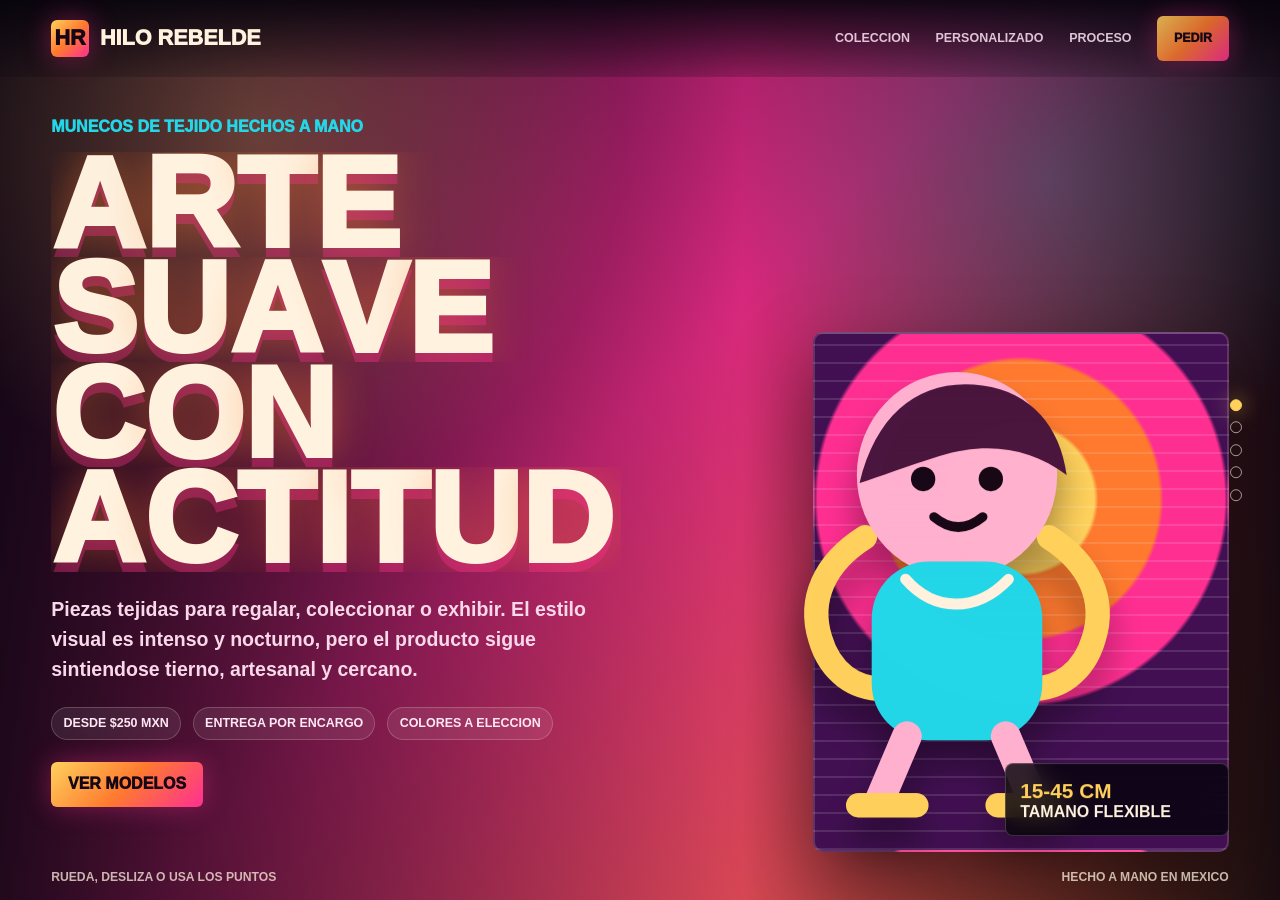
==== index.html @ 1b73e86b "pagina realizada con IA" ====
<!DOCTYPE html>
<html lang="es">
<head>
  <meta charset="UTF-8">
  <link rel="stylesheet" href="css/style.css">
  <meta name="viewport" content="width=device-width, initial-scale=1.0">
  <title>Hilo Rebelde | Munecos tejidos</title>
</head>
<body>
  <main class="site-shell" aria-label="Catalogo de munecos tejidos">
    <header class="topbar">
      <a class="brand" href="#inicio" data-go="0" aria-label="Ir al inicio">
        <span class="brand-mark">HR</span>
        <span>Hilo Rebelde</span>
      </a>
      <nav class="nav" aria-label="Navegacion principal">
        <a href="#coleccion" data-go="1">Coleccion</a>
        <a href="#personalizado" data-go="2">Personalizado</a>
        <a href="#pedido" data-go="3">Proceso</a>
        <a class="nav-cta" href="#comprar" data-go="4">Pedir</a>
      </nav>
    </header>

    <section class="section" id="inicio" style="--section-bg: linear-gradient(135deg, #250536, #ff2f92 48%, #ff7a2f);">
      <div class="outer"><div class="inner"><div class="bg"></div><div class="section-content">
        <div class="copy">
          <div class="eyebrow">Munecos de tejido hechos a mano</div>
          <h1 class="section-heading">Arte suave con actitud</h1>
          <p>Piezas tejidas para regalar, coleccionar o exhibir. El estilo visual es intenso y nocturno, pero el producto sigue sintiendose tierno, artesanal y cercano.</p>
          <div class="meta"><span>Desde $250 MXN</span><span>Entrega por encargo</span><span>Colores a eleccion</span></div>
          <a class="section-button" href="#coleccion" data-go="1">Ver modelos</a>
        </div>
        <div class="product-stage" aria-hidden="true">
          <div class="sun-panel"></div>
          <svg class="doll" viewBox="0 0 260 360">
            <path d="M62 139c-30 19-42 46-33 75 7 24 25 38 49 37" fill="none" stroke="#ffd15c" stroke-width="18" stroke-linecap="round"/>
            <path d="M198 139c30 19 42 46 33 75-7 24-25 38-49 37" fill="none" stroke="#ffd15c" stroke-width="18" stroke-linecap="round"/>
            <ellipse cx="130" cy="93" rx="74" ry="76" fill="#ffb1cf"/>
            <path d="M58 99c13-54 47-78 91-72 36 5 57 30 62 66-27-20-58-25-94-14-25 8-44 15-59 20z" fill="#4a163e"/>
            <circle cx="105" cy="96" r="9" fill="#180817"/><circle cx="155" cy="96" r="9" fill="#180817"/>
            <path d="M113 124c12 10 24 10 36 0" fill="none" stroke="#180817" stroke-width="7" stroke-linecap="round"/>
            <rect x="67" y="157" width="126" height="132" rx="42" fill="#23d7e8"/>
            <path d="M92 170c21 24 52 25 76 0" fill="none" stroke="#fff2df" stroke-width="8" stroke-linecap="round"/>
            <path d="M93 286l-20 47M166 286l20 47" stroke="#ffb1cf" stroke-width="22" stroke-linecap="round"/>
            <path d="M57 337h43M160 337h43" stroke="#ffd15c" stroke-width="18" stroke-linecap="round"/>
          </svg>
          <div class="product-card"><strong>15-45 cm</strong> Tamano flexible</div>
        </div>
      </div></div></div>
    </section>

    <section class="section" id="coleccion" style="--section-bg: linear-gradient(135deg, #061f2a, #23d7e8 45%, #ff7a2f);">
      <div class="outer"><div class="inner"><div class="bg"></div><div class="section-content">
        <div class="copy">
          <div class="eyebrow">Coleccion base</div>
          <h2 class="section-heading">Mini urbano</h2>
          <p>Un muneco pequeno para escritorio o repisa. Es la opcion correcta si quieres vender rapido: menos material, menos tiempo de tejido y precio mas accesible.</p>
          <div class="meta"><span>15 cm</span><span>$250 MXN</span><span>Ideal para regalo</span></div>
          <a class="section-button" href="#comprar" data-go="4">Apartar modelo</a>
        </div>
        <div class="product-stage" aria-hidden="true">
          <div class="sun-panel"></div>
          <svg class="doll" viewBox="0 0 220 260">
            <circle cx="110" cy="72" r="52" fill="#ffe0b5"/>
            <path d="M58 78c9-42 38-62 78-55 26 5 43 21 50 49-35-14-73-11-128 6z" fill="#21101f"/>
            <circle cx="92" cy="75" r="7" fill="#160810"/><circle cx="129" cy="75" r="7" fill="#160810"/>
            <path d="M97 99c11 8 23 8 34 0" stroke="#160810" stroke-width="5" stroke-linecap="round" fill="none"/>
            <rect x="61" y="121" width="98" height="94" rx="31" fill="#7a36ff"/>
            <path d="M74 141h72M74 166h72" stroke="#ffeb7a" stroke-width="6" stroke-linecap="round"/>
            <path d="M82 213l-17 31M137 213l17 31" stroke="#ffe0b5" stroke-width="17" stroke-linecap="round"/>
          </svg>
          <div class="product-card"><strong>$250</strong> Produccion rapida</div>
        </div>
      </div></div></div>
    </section>

    <section class="section" id="personalizado" style="--section-bg: linear-gradient(135deg, #2b0d3a, #ff2f92 42%, #ffd15c);">
      <div class="outer"><div class="inner"><div class="bg"></div><div class="section-content">
        <div class="copy">
          <div class="eyebrow">Diseno a medida</div>
          <h2 class="section-heading">Tu personaje tejido</h2>
          <p>El cliente manda referencia, colores, ropa y tamano. Como vendedor, no prometas "igualito"; promete una version tejida reconocible y bien proporcionada.</p>
          <div class="meta"><span>Desde $450 MXN</span><span>Patron adaptado</span><span>Fotos de avance</span></div>
          <a class="section-button" href="#comprar" data-go="4">Cotizar idea</a>
        </div>
        <div class="product-stage" aria-hidden="true">
          <div class="sun-panel"></div>
          <svg class="doll" viewBox="0 0 220 260">
            <circle cx="110" cy="68" r="50" fill="#f4c8ff"/>
            <path d="M62 59c28-35 69-43 103-14 14 12 20 27 22 44-39-24-78-28-125-30z" fill="#ff7a2f"/>
            <circle cx="92" cy="73" r="7" fill="#160810"/><circle cx="130" cy="73" r="7" fill="#160810"/>
            <path d="M98 98c12 8 24 8 36 0" stroke="#160810" stroke-width="5" stroke-linecap="round" fill="none"/>
            <rect x="60" y="118" width="101" height="97" rx="30" fill="#120617"/>
            <path d="M76 143c23 20 47 20 70 0" stroke="#23d7e8" stroke-width="8" stroke-linecap="round" fill="none"/>
            <path d="M82 213l-18 32M138 213l18 32" stroke="#f4c8ff" stroke-width="17" stroke-linecap="round"/>
          </svg>
          <div class="product-card"><strong>A medida</strong> Personaje o mascota</div>
        </div>
      </div></div></div>
    </section>

    <section class="section" id="pedido" style="--section-bg: linear-gradient(135deg, #07040d, #46105a 48%, #23d7e8);">
      <div class="outer"><div class="inner"><div class="bg"></div><div class="section-content">
        <div class="copy">
          <div class="eyebrow">Proceso artesanal</div>
          <h2 class="section-heading">No es produccion en serie</h2>
          <p>Primero se define la idea, luego se prepara el patron, se teje, se rellena y se revisa la silueta. Este proceso evita que el muneco parezca improvisado.</p>
          <div class="meta"><span>1. Idea</span><span>2. Patron</span><span>3. Tejido</span><span>4. Entrega</span></div>
          <a class="section-button" href="#comprar" data-go="4">Iniciar pedido</a>
        </div>
        <div class="product-stage" aria-hidden="true">
          <div class="sun-panel"></div>
          <svg class="doll" viewBox="0 0 500 500">
            <path d="M40 320C110 90 238 440 330 178s145 35 110 165" fill="none" stroke="#fff2df" stroke-width="18" stroke-linecap="round"/>
            <path d="M70 382C146 260 252 475 420 246" fill="none" stroke="#23d7e8" stroke-width="12" stroke-linecap="round"/>
            <circle cx="378" cy="176" r="56" fill="#ffd15c"/><circle cx="378" cy="176" r="28" fill="#ff2f92"/><circle cx="378" cy="176" r="10" fill="#120617"/>
          </svg>
          <div class="product-card"><strong>Hecho a mano</strong> Cada pieza cambia</div>
        </div>
      </div></div></div>
    </section>

    <section class="section" id="comprar" style="--section-bg: linear-gradient(135deg, #ff7a2f, #ff2f92 46%, #2b0d3a);">
      <div class="outer"><div class="inner"><div class="bg"></div><div class="section-content">
        <div class="copy">
          <div class="eyebrow">Venta por WhatsApp</div>
          <h2 class="section-heading">Agenda tu muneco</h2>
          <p>Para cerrar una venta pide tres datos: referencia visual, tamano aproximado y fecha deseada. Con eso puedes calcular precio, materiales y tiempo real.</p>
          <div class="meta"><span>Antialergico</span><span>Lavado suave</span><span>Regalo listo</span></div>
          <a class="section-button" href="https://wa.me/5210000000000">Pedir por WhatsApp</a>
        </div>
        <div class="product-stage" aria-hidden="true">
          <div class="sun-panel"></div>
          <svg class="doll" viewBox="0 0 260 360">
            <path d="M60 140c-26 28-28 66-3 91" fill="none" stroke="#23d7e8" stroke-width="18" stroke-linecap="round"/>
            <path d="M200 140c26 28 28 66 3 91" fill="none" stroke="#23d7e8" stroke-width="18" stroke-linecap="round"/>
            <ellipse cx="130" cy="92" rx="70" ry="73" fill="#8c4b30"/>
            <path d="M58 86c16-50 55-70 99-58 31 8 49 30 55 65-36-15-76-17-154-7z" fill="#2b0d3a"/>
            <circle cx="104" cy="96" r="9" fill="#160810"/><circle cx="155" cy="96" r="9" fill="#160810"/>
            <path d="M113 123c12 10 24 10 36 0" stroke="#160810" stroke-width="7" stroke-linecap="round" fill="none"/>
            <rect x="64" y="155" width="132" height="133" rx="43" fill="#ff2f92"/>
            <path d="M89 176l41 42 41-42" stroke="#fff2df" stroke-width="9" stroke-linecap="round" stroke-linejoin="round" fill="none"/>
            <path d="M94 286l-22 48M166 286l22 48" stroke="#8c4b30" stroke-width="22" stroke-linecap="round"/>
            <path d="M55 337h44M161 337h44" stroke="#ffd15c" stroke-width="18" stroke-linecap="round"/>
          </svg>
          <div class="product-card"><strong>Pedidos</strong> Cupos semanales</div>
        </div>
      </div></div></div>
    </section>

    <div class="progress" aria-label="Secciones">
      <button class="active" type="button" data-go="0" aria-label="Inicio"></button>
      <button type="button" data-go="1" aria-label="Coleccion"></button>
      <button type="button" data-go="2" aria-label="Personalizado"></button>
      <button type="button" data-go="3" aria-label="Proceso"></button>
      <button type="button" data-go="4" aria-label="Comprar"></button>
    </div>

    <div class="hint">Rueda, desliza o usa los puntos</div>
    <div class="footer-note">Hecho a mano en Mexico</div>
  </main>

  <script src="Gsap/gsap-public%20(1)/gsap-public/minified/gsap.min.js"></script>
  <script src="Gsap/gsap-public%20(1)/gsap-public/minified/Observer.min.js"></script>
  <script src="Gsap/gsap-public%20(1)/gsap-public/minified/SplitText.min.js"></script>
  <script>
    window.addEventListener("DOMContentLoaded", function () {
      gsap.registerPlugin(Observer, SplitText);

      const sections = document.querySelectorAll(".section");
      const images = document.querySelectorAll(".bg");
      const headings = gsap.utils.toArray(".section-heading");
      const outerWrappers = gsap.utils.toArray(".outer");
      const innerWrappers = gsap.utils.toArray(".inner");
      const dots = gsap.utils.toArray(".progress button");
      const splitHeadings = headings.map(function (heading) {
        return new SplitText(heading, { type: "chars,words,lines", linesClass: "clip-text" });
      });

      let currentIndex = -1;
      let animating = false;
      const wrap = gsap.utils.wrap(0, sections.length);

      gsap.set(outerWrappers, { yPercent: 100 });
      gsap.set(innerWrappers, { yPercent: -100 });
      gsap.set(sections, { autoAlpha: 0 });

      function setActiveDot(index) {
        dots.forEach(function (dot, dotIndex) {
          dot.classList.toggle("active", dotIndex === index);
        });
      }

      function gotoSection(index, direction) {
        const nextIndex = wrap(index);
        if (animating || nextIndex === currentIndex) return;

        animating = true;
        const fromTop = direction === -1;
        const dFactor = fromTop ? -1 : 1;
        const tl = gsap.timeline({
          defaults: { duration: 1.25, ease: "power1.inOut" },
          onComplete: function () { animating = false; }
        });

        if (currentIndex >= 0) {
          gsap.set(sections[currentIndex], { zIndex: 0 });
          tl.to(images[currentIndex], { yPercent: -15 * dFactor }, 0)
            .set(sections[currentIndex], { autoAlpha: 0 });
        }

        gsap.set(sections[nextIndex], { autoAlpha: 1, zIndex: 1 });

        tl.fromTo([outerWrappers[nextIndex], innerWrappers[nextIndex]], {
          yPercent: function (i) { return i ? -100 * dFactor : 100 * dFactor; }
        }, {
          yPercent: 0
        }, 0)
          .fromTo(images[nextIndex], { yPercent: 15 * dFactor }, { yPercent: 0 }, 0)
          .fromTo(splitHeadings[nextIndex].chars, {
            autoAlpha: 0,
            yPercent: 150 * dFactor
          }, {
            autoAlpha: 1,
            yPercent: 0,
            duration: 1,
            ease: "power2",
            stagger: { each: 0.02, from: "random" }
          }, 0.2)
          .fromTo(sections[nextIndex].querySelectorAll(".eyebrow, .copy p, .meta span, .section-button, .doll, .product-card"), {
            autoAlpha: 0,
            y: 34 * dFactor
          }, {
            autoAlpha: 1,
            y: 0,
            duration: .75,
            stagger: .045,
            ease: "power2.out"
          }, 0.42);

        currentIndex = nextIndex;
        setActiveDot(nextIndex);
        history.replaceState(null, "", "#" + sections[nextIndex].id);
      }

      Observer.create({
        type: "wheel,touch,pointer",
        wheelSpeed: -1,
        onDown: function () { if (!animating) gotoSection(currentIndex - 1, -1); },
        onUp: function () { if (!animating) gotoSection(currentIndex + 1, 1); },
        tolerance: 10,
        preventDefault: true
      });

      document.querySelectorAll("[data-go]").forEach(function (control) {
        control.addEventListener("click", function (event) {
          const target = Number(control.dataset.go);
          if (Number.isNaN(target)) return;
          event.preventDefault();
          gotoSection(target, target > currentIndex ? 1 : -1);
        });
      });

      document.addEventListener("keydown", function (event) {
        if (event.key === "ArrowDown" || event.key === "PageDown") gotoSection(currentIndex + 1, 1);
        if (event.key === "ArrowUp" || event.key === "PageUp") gotoSection(currentIndex - 1, -1);
      });

      const initialHashIndex = Array.from(sections).findIndex(function (section) {
        return "#" + section.id === window.location.hash;
      });

      gotoSection(initialHashIndex >= 0 ? initialHashIndex : 0, 1);
    });
  </script>
</body>
</html>
---- css/style.css ----
:root {
      --black: #07040d;
      --magenta: #ff2f92;
      --orange: #ff7a2f;
      --yellow: #ffd15c;
      --aqua: #23d7e8;
      --cream: #fff2df;
    }

    * {
      box-sizing: border-box;
      margin: 0;
      padding: 0;
    }

    html,
    body {
      width: 100%;
      height: 100%;
      overflow: hidden;
      background: var(--black);
      color: var(--cream);
      font-family: Arial, Helvetica, sans-serif;
    }

    a {
      color: inherit;
      text-decoration: none;
    }

    button {
      font: inherit;
    }

    .site-shell {
      min-height: 100vh;
      background: #07040d;
      isolation: isolate;
    }

    .site-shell::before {
      content: "";
      position: fixed;
      inset: 0;
      z-index: -1;
      background:
        linear-gradient(rgba(255, 255, 255, .045) 1px, transparent 1px),
        linear-gradient(90deg, rgba(255, 255, 255, .045) 1px, transparent 1px);
      background-size: 44px 44px;
      mask-image: linear-gradient(to bottom, transparent, black 18%, black 82%, transparent);
    }

    .topbar {
      position: fixed;
      inset: 0 0 auto;
      z-index: 20;
      display: flex;
      align-items: center;
      justify-content: space-between;
      gap: 1rem;
      padding: 1rem clamp(1rem, 4vw, 4.5rem);
      background: linear-gradient(180deg, rgba(7, 4, 13, .9), rgba(7, 4, 13, .18));
      backdrop-filter: blur(14px);
    }

    .brand {
      display: inline-flex;
      align-items: center;
      gap: .7rem;
      font-size: clamp(1rem, 2vw, 1.35rem);
      font-weight: 1000;
      text-transform: uppercase;
    }

    .brand-mark {
      width: 2.35rem;
      height: 2.35rem;
      display: grid;
      place-items: center;
      color: #140517;
      background: linear-gradient(135deg, var(--yellow), var(--orange), var(--magenta));
      border-radius: 6px;
      box-shadow: 0 0 28px rgba(255, 47, 146, .42);
    }

    .nav {
      display: flex;
      align-items: center;
      gap: clamp(.8rem, 2vw, 1.8rem);
      color: #ffe6f5;
      font-size: .78rem;
      font-weight: 900;
      text-transform: uppercase;
    }

    .nav a {
      opacity: .84;
    }

    .nav a:hover,
    .nav a:focus-visible {
      opacity: 1;
      color: var(--yellow);
    }

    .nav-cta,
    .section-button {
      display: inline-flex;
      align-items: center;
      justify-content: center;
      min-height: 2.8rem;
      padding: .85rem 1.05rem;
      border: 0;
      border-radius: 6px;
      color: #160715;
      background: linear-gradient(135deg, var(--yellow), var(--orange), var(--magenta));
      box-shadow: 0 0 26px rgba(255, 47, 146, .38);
      font-weight: 1000;
      text-transform: uppercase;
      cursor: pointer;
    }

    .section {
      position: fixed;
      inset: 0;
      min-height: 100vh;
      overflow: hidden;
      visibility: hidden;
      opacity: 0;
      background:
        linear-gradient(115deg, rgba(7, 4, 13, .94), rgba(28, 7, 39, .74) 48%, rgba(7, 4, 13, .9)),
        var(--section-bg);
    }

    .outer,
    .inner {
      width: 100%;
      height: 100%;
      overflow: hidden;
    }

    .bg {
      position: absolute;
      inset: -8vh 0;
      z-index: -1;
      background: var(--section-bg);
      background-size: cover;
      background-position: center;
      transform: translateZ(0);
    }

    .bg::after {
      content: "";
      position: absolute;
      inset: 0;
      background:
        radial-gradient(circle at 20% 20%, rgba(255, 209, 92, .26), transparent 28%),
        radial-gradient(circle at 82% 24%, rgba(35, 215, 232, .20), transparent 24%),
        linear-gradient(90deg, rgba(7, 4, 13, .88), rgba(7, 4, 13, .16) 58%, rgba(7, 4, 13, .92));
    }

    .section-content {
      position: relative;
      z-index: 2;
      min-height: 100vh;
      display: grid;
      grid-template-columns: minmax(0, 1fr) minmax(17rem, 34rem);
      align-items: end;
      gap: clamp(1.5rem, 5vw, 5rem);
      padding: 6.5rem clamp(1rem, 4vw, 4.5rem) 3rem;
    }

    .copy {
      max-width: 58rem;
      padding-bottom: clamp(1rem, 5vh, 4rem);
    }

    .eyebrow {
      margin-bottom: 1rem;
      color: var(--aqua);
      font-size: clamp(.78rem, 1.7vw, 1rem);
      font-weight: 1000;
      text-transform: uppercase;
    }

    .section-heading {
      max-width: 60rem;
      font-size: clamp(3.2rem, 10vw, 10rem);
      line-height: .82;
      letter-spacing: 0;
      text-transform: uppercase;
      font-weight: 1000;
      text-shadow: 0 .08em 0 rgba(255, 47, 146, .34), 0 0 42px rgba(255, 122, 47, .46);
    }

    .clip-text {
      overflow: hidden;
    }

    .copy p {
      max-width: 42rem;
      margin: 1.35rem 0 1.4rem;
      color: #f9d8ea;
      font-size: clamp(1rem, 2vw, 1.22rem);
      line-height: 1.55;
      font-weight: 700;
    }

    .meta {
      display: flex;
      flex-wrap: wrap;
      gap: .75rem;
      margin-bottom: 1.35rem;
    }

    .meta span {
      padding: .55rem .7rem;
      border: 1px solid rgba(255, 242, 223, .2);
      border-radius: 999px;
      background: rgba(255, 255, 255, .08);
      color: #ffe8f4;
      font-size: .78rem;
      font-weight: 900;
      text-transform: uppercase;
    }

    .product-stage {
      position: relative;
      display: grid;
      align-items: end;
      justify-items: center;
      min-height: min(70vh, 38rem);
      padding-bottom: 1rem;
    }

    .sun-panel {
      position: absolute;
      right: 0;
      bottom: 0;
      width: min(100%, 26rem);
      aspect-ratio: 4 / 5;
      border: 2px solid rgba(255, 242, 223, .16);
      border-radius: 10px;
      overflow: hidden;
      background:
        repeating-linear-gradient(0deg, rgba(255,255,255,.12) 0 2px, transparent 2px 18px),
        radial-gradient(circle at 50% 32%, var(--yellow) 0 18%, var(--orange) 19% 34%, var(--magenta) 35% 50%, #421052 51%);
      box-shadow: 0 2rem 5rem rgba(0, 0, 0, .48);
    }

    .doll {
      position: relative;
      z-index: 2;
      width: min(80%, 22rem);
      filter: drop-shadow(0 1.6rem 1.1rem rgba(0, 0, 0, .36));
    }

    .product-card {
      position: absolute;
      right: 0;
      bottom: 1rem;
      z-index: 3;
      width: min(14rem, 72%);
      padding: .9rem;
      border: 1px solid rgba(255, 242, 223, .2);
      border-radius: 8px;
      background: rgba(7, 4, 13, .82);
      backdrop-filter: blur(12px);
      font-weight: 900;
      text-transform: uppercase;
    }

    .product-card strong {
      display: block;
      color: var(--yellow);
      font-size: 1.3rem;
    }

    .progress {
      position: fixed;
      z-index: 21;
      right: clamp(1rem, 3vw, 2.5rem);
      top: 50%;
      display: grid;
      gap: .65rem;
      transform: translateY(-50%);
    }

    .progress button {
      width: .75rem;
      height: .75rem;
      border: 1px solid rgba(255, 242, 223, .6);
      border-radius: 50%;
      background: transparent;
      cursor: pointer;
    }

    .progress button.active {
      background: var(--yellow);
      border-color: var(--yellow);
      box-shadow: 0 0 20px rgba(255, 209, 92, .7);
    }

    .hint,
    .footer-note {
      position: fixed;
      bottom: 1rem;
      z-index: 20;
      color: rgba(255, 242, 223, .74);
      font-size: .76rem;
      font-weight: 900;
      text-transform: uppercase;
    }

    .hint {
      left: clamp(1rem, 4vw, 4.5rem);
    }

    .footer-note {
      right: clamp(1rem, 4vw, 4.5rem);
    }

    @media (max-width: 820px) {
      .nav a:not(.nav-cta) {
        display: none;
      }

      .section-content {
        grid-template-columns: 1fr;
        align-items: center;
        padding: 5.5rem 1rem 4rem;
      }

      .copy {
        padding-bottom: 0;
      }

      .section-heading {
        font-size: clamp(3rem, 16vw, 6rem);
      }

      .product-stage {
        min-height: 36vh;
        align-items: center;
      }

      .sun-panel {
        right: auto;
        width: min(74vw, 18rem);
      }

      .doll {
        width: min(58vw, 16rem);
      }

      .product-card {
        right: 50%;
        width: min(13rem, 86%);
        transform: translateX(50%);
      }

      .progress {
        top: auto;
        right: 50%;
        bottom: 3.05rem;
        grid-auto-flow: column;
        transform: translateX(50%);
      }

      .footer-note {
        display: none;
      }
    }

    @media (max-width: 460px) {
      .topbar {
        padding: .8rem;
      }

      .brand span:last-child {
        display: none;
      }

      .nav-cta {
        min-height: 2.45rem;
        padding: .68rem .75rem;
        font-size: .7rem;
      }

      .copy p {
        margin-block: 1rem;
      }

      .meta {
        gap: .45rem;
      }

      .meta span {
        font-size: .7rem;
      }
    }
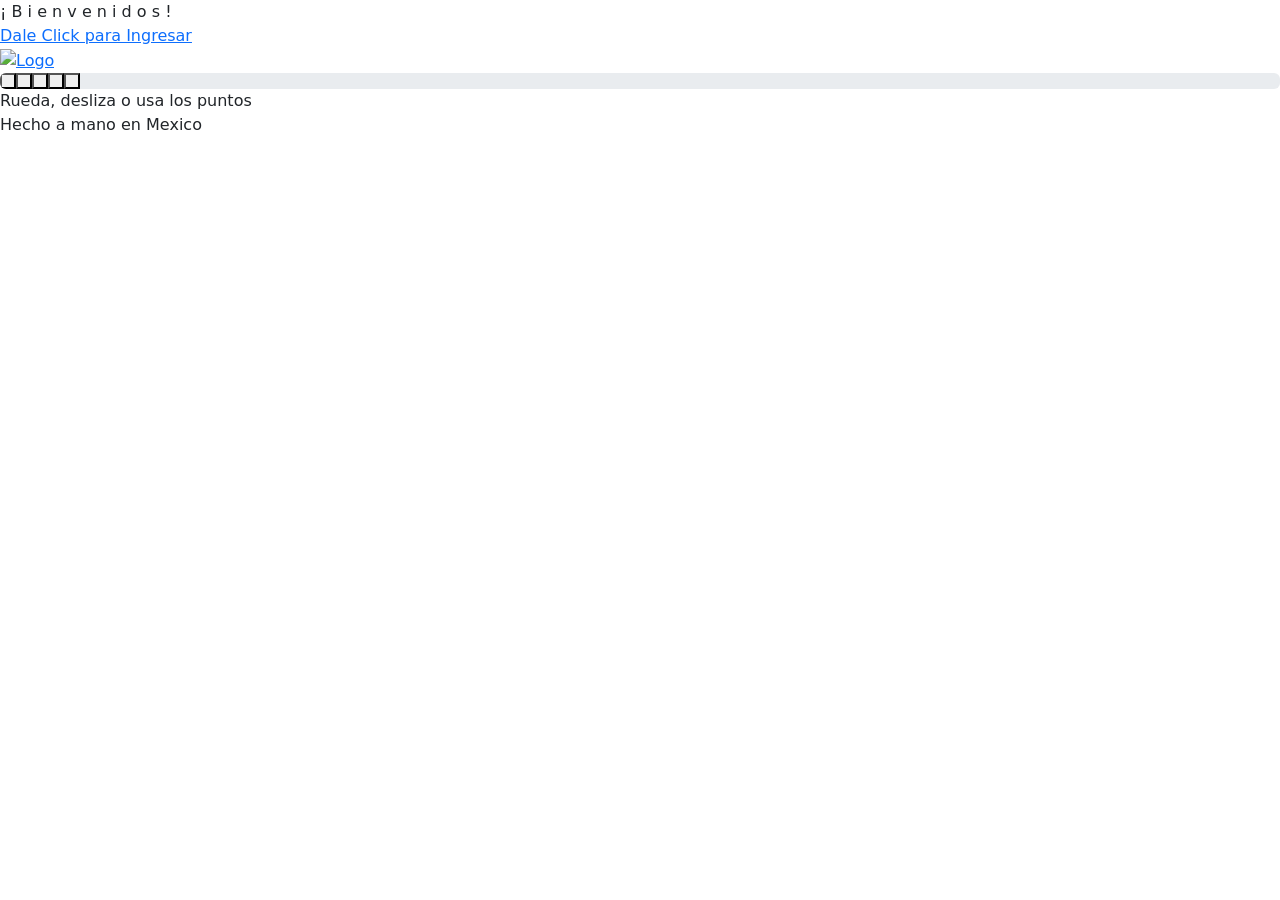
==== commit 98d8997c: "Add heading text animations" ====
--- a/index.html
+++ b/index.html
@@ -1,152 +1,49 @@
 <!DOCTYPE html>
 <html lang="es">
 <head>
-  <meta charset="UTF-8">
-  <link rel="stylesheet" href="css/style.css">
-  <meta name="viewport" content="width=device-width, initial-scale=1.0">
-  <title>Hilo Rebelde | Munecos tejidos</title>
+    <meta charset="UTF-8">
+    <meta name="viewport" content="width=device-width, initial-scale=1.0">
+    <meta name="description" content="Muñecos artesanales Crochet XO - pedidos personalizados para eventos y regalos.">
+    <link rel="stylesheet" href="css/styleinicio.css">
+    <link rel="stylesheet" href="css/responsive.css">
+    <link href="https://cdn.jsdelivr.net/npm/bootstrap@5.3.2/dist/css/bootstrap.min.css" rel="stylesheet">
+    <script></script>
+    <title>Web Crochet xo </title>
 </head>
 <body>
-  <main class="site-shell" aria-label="Catalogo de munecos tejidos">
-    <header class="topbar">
-      <a class="brand" href="#inicio" data-go="0" aria-label="Ir al inicio">
-        <span class="brand-mark">HR</span>
-        <span>Hilo Rebelde</span>
-      </a>
-      <nav class="nav" aria-label="Navegacion principal">
-        <a href="#coleccion" data-go="1">Coleccion</a>
-        <a href="#personalizado" data-go="2">Personalizado</a>
-        <a href="#pedido" data-go="3">Proceso</a>
-        <a class="nav-cta" href="#comprar" data-go="4">Pedir</a>
-      </nav>
-    </header>
+    <main>
 
-    <section class="section" id="inicio" style="--section-bg: linear-gradient(135deg, #250536, #ff2f92 48%, #ff7a2f);">
-      <div class="outer"><div class="inner"><div class="bg"></div><div class="section-content">
-        <div class="copy">
-          <div class="eyebrow">Munecos de tejido hechos a mano</div>
-          <h1 class="section-heading">Arte suave con actitud</h1>
-          <p>Piezas tejidas para regalar, coleccionar o exhibir. El estilo visual es intenso y nocturno, pero el producto sigue sintiendose tierno, artesanal y cercano.</p>
-          <div class="meta"><span>Desde $250 MXN</span><span>Entrega por encargo</span><span>Colores a eleccion</span></div>
-          <a class="section-button" href="#coleccion" data-go="1">Ver modelos</a>
-        </div>
-        <div class="product-stage" aria-hidden="true">
-          <div class="sun-panel"></div>
-          <svg class="doll" viewBox="0 0 260 360">
-            <path d="M62 139c-30 19-42 46-33 75 7 24 25 38 49 37" fill="none" stroke="#ffd15c" stroke-width="18" stroke-linecap="round"/>
-            <path d="M198 139c30 19 42 46 33 75-7 24-25 38-49 37" fill="none" stroke="#ffd15c" stroke-width="18" stroke-linecap="round"/>
-            <ellipse cx="130" cy="93" rx="74" ry="76" fill="#ffb1cf"/>
-            <path d="M58 99c13-54 47-78 91-72 36 5 57 30 62 66-27-20-58-25-94-14-25 8-44 15-59 20z" fill="#4a163e"/>
-            <circle cx="105" cy="96" r="9" fill="#180817"/><circle cx="155" cy="96" r="9" fill="#180817"/>
-            <path d="M113 124c12 10 24 10 36 0" fill="none" stroke="#180817" stroke-width="7" stroke-linecap="round"/>
-            <rect x="67" y="157" width="126" height="132" rx="42" fill="#23d7e8"/>
-            <path d="M92 170c21 24 52 25 76 0" fill="none" stroke="#fff2df" stroke-width="8" stroke-linecap="round"/>
-            <path d="M93 286l-20 47M166 286l20 47" stroke="#ffb1cf" stroke-width="22" stroke-linecap="round"/>
-            <path d="M57 337h43M160 337h43" stroke="#ffd15c" stroke-width="18" stroke-linecap="round"/>
-          </svg>
-          <div class="product-card"><strong>15-45 cm</strong> Tamano flexible</div>
-        </div>
-      </div></div></div>
-    </section>
+        <section class="containerwelcomandlogo">
 
-    <section class="section" id="coleccion" style="--section-bg: linear-gradient(135deg, #061f2a, #23d7e8 45%, #ff7a2f);">
-      <div class="outer"><div class="inner"><div class="bg"></div><div class="section-content">
-        <div class="copy">
-          <div class="eyebrow">Coleccion base</div>
-          <h2 class="section-heading">Mini urbano</h2>
-          <p>Un muneco pequeno para escritorio o repisa. Es la opcion correcta si quieres vender rapido: menos material, menos tiempo de tejido y precio mas accesible.</p>
-          <div class="meta"><span>15 cm</span><span>$250 MXN</span><span>Ideal para regalo</span></div>
-          <a class="section-button" href="#comprar" data-go="4">Apartar modelo</a>
-        </div>
-        <div class="product-stage" aria-hidden="true">
-          <div class="sun-panel"></div>
-          <svg class="doll" viewBox="0 0 220 260">
-            <circle cx="110" cy="72" r="52" fill="#ffe0b5"/>
-            <path d="M58 78c9-42 38-62 78-55 26 5 43 21 50 49-35-14-73-11-128 6z" fill="#21101f"/>
-            <circle cx="92" cy="75" r="7" fill="#160810"/><circle cx="129" cy="75" r="7" fill="#160810"/>
-            <path d="M97 99c11 8 23 8 34 0" stroke="#160810" stroke-width="5" stroke-linecap="round" fill="none"/>
-            <rect x="61" y="121" width="98" height="94" rx="31" fill="#7a36ff"/>
-            <path d="M74 141h72M74 166h72" stroke="#ffeb7a" stroke-width="6" stroke-linecap="round"/>
-            <path d="M82 213l-17 31M137 213l17 31" stroke="#ffe0b5" stroke-width="17" stroke-linecap="round"/>
-          </svg>
-          <div class="product-card"><strong>$250</strong> Produccion rapida</div>
-        </div>
-      </div></div></div>
-    </section>
+            <div class="welcomen" id="welcome">
 
-    <section class="section" id="personalizado" style="--section-bg: linear-gradient(135deg, #2b0d3a, #ff2f92 42%, #ffd15c);">
-      <div class="outer"><div class="inner"><div class="bg"></div><div class="section-content">
-        <div class="copy">
-          <div class="eyebrow">Diseno a medida</div>
-          <h2 class="section-heading">Tu personaje tejido</h2>
-          <p>El cliente manda referencia, colores, ropa y tamano. Como vendedor, no prometas "igualito"; promete una version tejida reconocible y bien proporcionada.</p>
-          <div class="meta"><span>Desde $450 MXN</span><span>Patron adaptado</span><span>Fotos de avance</span></div>
-          <a class="section-button" href="#comprar" data-go="4">Cotizar idea</a>
-        </div>
-        <div class="product-stage" aria-hidden="true">
-          <div class="sun-panel"></div>
-          <svg class="doll" viewBox="0 0 220 260">
-            <circle cx="110" cy="68" r="50" fill="#f4c8ff"/>
-            <path d="M62 59c28-35 69-43 103-14 14 12 20 27 22 44-39-24-78-28-125-30z" fill="#ff7a2f"/>
-            <circle cx="92" cy="73" r="7" fill="#160810"/><circle cx="130" cy="73" r="7" fill="#160810"/>
-            <path d="M98 98c12 8 24 8 36 0" stroke="#160810" stroke-width="5" stroke-linecap="round" fill="none"/>
-            <rect x="60" y="118" width="101" height="97" rx="30" fill="#120617"/>
-            <path d="M76 143c23 20 47 20 70 0" stroke="#23d7e8" stroke-width="8" stroke-linecap="round" fill="none"/>
-            <path d="M82 213l-18 32M138 213l18 32" stroke="#f4c8ff" stroke-width="17" stroke-linecap="round"/>
-          </svg>
-          <div class="product-card"><strong>A medida</strong> Personaje o mascota</div>
-        </div>
-      </div></div></div>
-    </section>
+                <div class="welcomeContainer">
+                    <span>¡</span>
+                    <span>B</span>
+                    <span>i</span>
+                    <span>e</span>
+                    <span>n</span>
+                    <span>v</span>
+                    <span>e</span>
+                    <span>n</span>
+                    <span>i</span>
+                    <span>d</span>
+                    <span>o</span>
+                    <span>s</span>
+                    <span>!</span>
+                </div>
 
-    <section class="section" id="pedido" style="--section-bg: linear-gradient(135deg, #07040d, #46105a 48%, #23d7e8);">
-      <div class="outer"><div class="inner"><div class="bg"></div><div class="section-content">
-        <div class="copy">
-          <div class="eyebrow">Proceso artesanal</div>
-          <h2 class="section-heading">No es produccion en serie</h2>
-          <p>Primero se define la idea, luego se prepara el patron, se teje, se rellena y se revisa la silueta. Este proceso evita que el muneco parezca improvisado.</p>
-          <div class="meta"><span>1. Idea</span><span>2. Patron</span><span>3. Tejido</span><span>4. Entrega</span></div>
-          <a class="section-button" href="#comprar" data-go="4">Iniciar pedido</a>
-        </div>
-        <div class="product-stage" aria-hidden="true">
-          <div class="sun-panel"></div>
-          <svg class="doll" viewBox="0 0 500 500">
-            <path d="M40 320C110 90 238 440 330 178s145 35 110 165" fill="none" stroke="#fff2df" stroke-width="18" stroke-linecap="round"/>
-            <path d="M70 382C146 260 252 475 420 246" fill="none" stroke="#23d7e8" stroke-width="12" stroke-linecap="round"/>
-            <circle cx="378" cy="176" r="56" fill="#ffd15c"/><circle cx="378" cy="176" r="28" fill="#ff2f92"/><circle cx="378" cy="176" r="10" fill="#120617"/>
-          </svg>
-          <div class="product-card"><strong>Hecho a mano</strong> Cada pieza cambia</div>
-        </div>
-      </div></div></div>
-    </section>
+                <div class="buttomEnter">
+                    <a href="html/Catalogo2.html" class="enterButton">Dale Click para Ingresar</a>
+                </div>
 
-    <section class="section" id="comprar" style="--section-bg: linear-gradient(135deg, #ff7a2f, #ff2f92 46%, #2b0d3a);">
-      <div class="outer"><div class="inner"><div class="bg"></div><div class="section-content">
-        <div class="copy">
-          <div class="eyebrow">Venta por WhatsApp</div>
-          <h2 class="section-heading">Agenda tu muneco</h2>
-          <p>Para cerrar una venta pide tres datos: referencia visual, tamano aproximado y fecha deseada. Con eso puedes calcular precio, materiales y tiempo real.</p>
-          <div class="meta"><span>Antialergico</span><span>Lavado suave</span><span>Regalo listo</span></div>
-          <a class="section-button" href="https://wa.me/5210000000000">Pedir por WhatsApp</a>
-        </div>
-        <div class="product-stage" aria-hidden="true">
-          <div class="sun-panel"></div>
-          <svg class="doll" viewBox="0 0 260 360">
-            <path d="M60 140c-26 28-28 66-3 91" fill="none" stroke="#23d7e8" stroke-width="18" stroke-linecap="round"/>
-            <path d="M200 140c26 28 28 66 3 91" fill="none" stroke="#23d7e8" stroke-width="18" stroke-linecap="round"/>
-            <ellipse cx="130" cy="92" rx="70" ry="73" fill="#8c4b30"/>
-            <path d="M58 86c16-50 55-70 99-58 31 8 49 30 55 65-36-15-76-17-154-7z" fill="#2b0d3a"/>
-            <circle cx="104" cy="96" r="9" fill="#160810"/><circle cx="155" cy="96" r="9" fill="#160810"/>
-            <path d="M113 123c12 10 24 10 36 0" stroke="#160810" stroke-width="7" stroke-linecap="round" fill="none"/>
-            <rect x="64" y="155" width="132" height="133" rx="43" fill="#ff2f92"/>
-            <path d="M89 176l41 42 41-42" stroke="#fff2df" stroke-width="9" stroke-linecap="round" stroke-linejoin="round" fill="none"/>
-            <path d="M94 286l-22 48M166 286l22 48" stroke="#8c4b30" stroke-width="22" stroke-linecap="round"/>
-            <path d="M55 337h44M161 337h44" stroke="#ffd15c" stroke-width="18" stroke-linecap="round"/>
-          </svg>
-          <div class="product-card"><strong>Pedidos</strong> Cupos semanales</div>
-        </div>
-      </div></div></div>
-    </section>
+            </div>
+
+            <div class="imglogo">
+                <a href="https://github.com/proyectosjesuspaginasweb-del" target="_blank"><img src="css/img/LogoPaginaOficial.png" alt="Logo"></a>
+            </div><!--target ayuda a abrir una ventana nueva-->
+
+        </section>
 
     <div class="progress" aria-label="Secciones">
       <button class="active" type="button" data-go="0" aria-label="Inicio"></button>
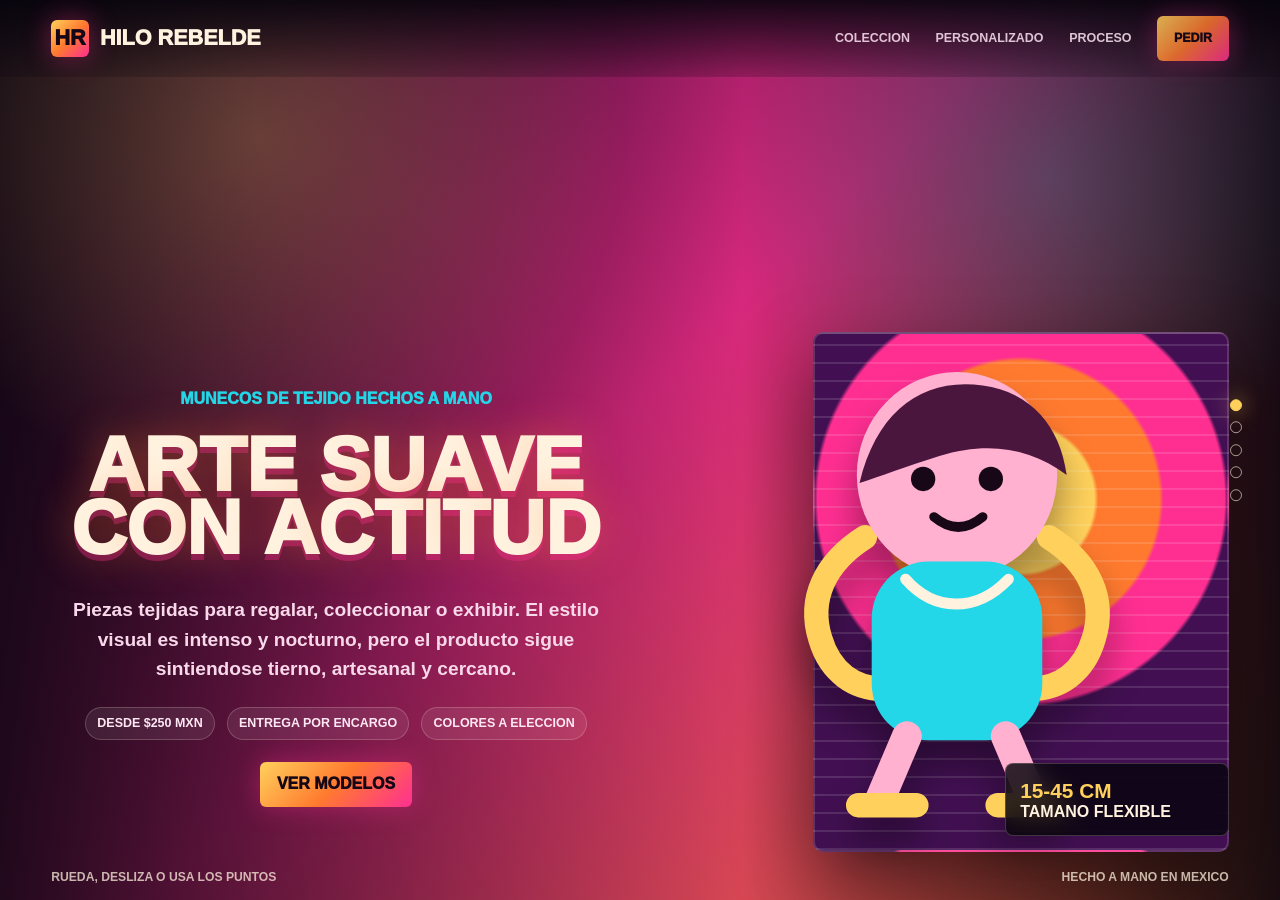
==== commit f6e133b1: "Add heading text animations" ====
--- a/index.html
+++ b/index.html
@@ -1,49 +1,152 @@
 <!DOCTYPE html>
 <html lang="es">
 <head>
-    <meta charset="UTF-8">
-    <meta name="viewport" content="width=device-width, initial-scale=1.0">
-    <meta name="description" content="Muñecos artesanales Crochet XO - pedidos personalizados para eventos y regalos.">
-    <link rel="stylesheet" href="css/styleinicio.css">
-    <link rel="stylesheet" href="css/responsive.css">
-    <link href="https://cdn.jsdelivr.net/npm/bootstrap@5.3.2/dist/css/bootstrap.min.css" rel="stylesheet">
-    <script></script>
-    <title>Web Crochet xo </title>
+  <meta charset="UTF-8">
+  <link rel="stylesheet" href="css/style.css">
+  <meta name="viewport" content="width=device-width, initial-scale=1.0">
+  <title>Hilo Rebelde | Munecos tejidos</title>
 </head>
 <body>
-    <main>
-
-        <section class="containerwelcomandlogo">
-
-            <div class="welcomen" id="welcome">
-
-                <div class="welcomeContainer">
-                    <span>¡</span>
-                    <span>B</span>
-                    <span>i</span>
-                    <span>e</span>
-                    <span>n</span>
-                    <span>v</span>
-                    <span>e</span>
-                    <span>n</span>
-                    <span>i</span>
-                    <span>d</span>
-                    <span>o</span>
-                    <span>s</span>
-                    <span>!</span>
-                </div>
-
-                <div class="buttomEnter">
-                    <a href="html/Catalogo2.html" class="enterButton">Dale Click para Ingresar</a>
-                </div>
-
-            </div>
-
-            <div class="imglogo">
-                <a href="https://github.com/proyectosjesuspaginasweb-del" target="_blank"><img src="css/img/LogoPaginaOficial.png" alt="Logo"></a>
-            </div><!--target ayuda a abrir una ventana nueva-->
-
-        </section>
+  <main class="site-shell" aria-label="Catalogo de munecos tejidos">
+    <header class="topbar">
+      <a class="brand" href="#inicio" data-go="0" aria-label="Ir al inicio">
+        <span class="brand-mark">HR</span>
+        <span>Hilo Rebelde</span>
+      </a>
+      <nav class="nav" aria-label="Navegacion principal">
+        <a href="#coleccion" data-go="1">Coleccion</a>
+        <a href="#personalizado" data-go="2">Personalizado</a>
+        <a href="#pedido" data-go="3">Proceso</a>
+        <a class="nav-cta" href="#comprar" data-go="4">Pedir</a>
+      </nav>
+    </header>
+
+    <section class="section" id="inicio" style="--section-bg: linear-gradient(135deg, #250536, #ff2f92 48%, #ff7a2f);">
+      <div class="outer"><div class="inner"><div class="bg"></div><div class="section-content">
+        <div class="copy">
+          <div class="eyebrow">Munecos de tejido hechos a mano</div>
+          <h1 class="section-heading">Arte suave con actitud</h1>
+          <p>Piezas tejidas para regalar, coleccionar o exhibir. El estilo visual es intenso y nocturno, pero el producto sigue sintiendose tierno, artesanal y cercano.</p>
+          <div class="meta"><span>Desde $250 MXN</span><span>Entrega por encargo</span><span>Colores a eleccion</span></div>
+          <a class="section-button" href="#coleccion" data-go="1">Ver modelos</a>
+        </div>
+        <div class="product-stage" aria-hidden="true">
+          <div class="sun-panel"></div>
+          <svg class="doll" viewBox="0 0 260 360">
+            <path d="M62 139c-30 19-42 46-33 75 7 24 25 38 49 37" fill="none" stroke="#ffd15c" stroke-width="18" stroke-linecap="round"/>
+            <path d="M198 139c30 19 42 46 33 75-7 24-25 38-49 37" fill="none" stroke="#ffd15c" stroke-width="18" stroke-linecap="round"/>
+            <ellipse cx="130" cy="93" rx="74" ry="76" fill="#ffb1cf"/>
+            <path d="M58 99c13-54 47-78 91-72 36 5 57 30 62 66-27-20-58-25-94-14-25 8-44 15-59 20z" fill="#4a163e"/>
+            <circle cx="105" cy="96" r="9" fill="#180817"/><circle cx="155" cy="96" r="9" fill="#180817"/>
+            <path d="M113 124c12 10 24 10 36 0" fill="none" stroke="#180817" stroke-width="7" stroke-linecap="round"/>
+            <rect x="67" y="157" width="126" height="132" rx="42" fill="#23d7e8"/>
+            <path d="M92 170c21 24 52 25 76 0" fill="none" stroke="#fff2df" stroke-width="8" stroke-linecap="round"/>
+            <path d="M93 286l-20 47M166 286l20 47" stroke="#ffb1cf" stroke-width="22" stroke-linecap="round"/>
+            <path d="M57 337h43M160 337h43" stroke="#ffd15c" stroke-width="18" stroke-linecap="round"/>
+          </svg>
+          <div class="product-card"><strong>15-45 cm</strong> Tamano flexible</div>
+        </div>
+      </div></div></div>
+    </section>
+
+    <section class="section" id="coleccion" style="--section-bg: linear-gradient(135deg, #061f2a, #23d7e8 45%, #ff7a2f);">
+      <div class="outer"><div class="inner"><div class="bg"></div><div class="section-content">
+        <div class="copy">
+          <div class="eyebrow">Coleccion base</div>
+          <h2 class="section-heading">Mini urbano</h2>
+          <p>Un muneco pequeno para escritorio o repisa. Es la opcion correcta si quieres vender rapido: menos material, menos tiempo de tejido y precio mas accesible.</p>
+          <div class="meta"><span>15 cm</span><span>$250 MXN</span><span>Ideal para regalo</span></div>
+          <a class="section-button" href="#comprar" data-go="4">Apartar modelo</a>
+        </div>
+        <div class="product-stage" aria-hidden="true">
+          <div class="sun-panel"></div>
+          <svg class="doll" viewBox="0 0 220 260">
+            <circle cx="110" cy="72" r="52" fill="#ffe0b5"/>
+            <path d="M58 78c9-42 38-62 78-55 26 5 43 21 50 49-35-14-73-11-128 6z" fill="#21101f"/>
+            <circle cx="92" cy="75" r="7" fill="#160810"/><circle cx="129" cy="75" r="7" fill="#160810"/>
+            <path d="M97 99c11 8 23 8 34 0" stroke="#160810" stroke-width="5" stroke-linecap="round" fill="none"/>
+            <rect x="61" y="121" width="98" height="94" rx="31" fill="#7a36ff"/>
+            <path d="M74 141h72M74 166h72" stroke="#ffeb7a" stroke-width="6" stroke-linecap="round"/>
+            <path d="M82 213l-17 31M137 213l17 31" stroke="#ffe0b5" stroke-width="17" stroke-linecap="round"/>
+          </svg>
+          <div class="product-card"><strong>$250</strong> Produccion rapida</div>
+        </div>
+      </div></div></div>
+    </section>
+
+    <section class="section" id="personalizado" style="--section-bg: linear-gradient(135deg, #2b0d3a, #ff2f92 42%, #ffd15c);">
+      <div class="outer"><div class="inner"><div class="bg"></div><div class="section-content">
+        <div class="copy">
+          <div class="eyebrow">Diseno a medida</div>
+          <h2 class="section-heading">Tu personaje tejido</h2>
+          <p>El cliente manda referencia, colores, ropa y tamano. Como vendedor, no prometas "igualito"; promete una version tejida reconocible y bien proporcionada.</p>
+          <div class="meta"><span>Desde $450 MXN</span><span>Patron adaptado</span><span>Fotos de avance</span></div>
+          <a class="section-button" href="#comprar" data-go="4">Cotizar idea</a>
+        </div>
+        <div class="product-stage" aria-hidden="true">
+          <div class="sun-panel"></div>
+          <svg class="doll" viewBox="0 0 220 260">
+            <circle cx="110" cy="68" r="50" fill="#f4c8ff"/>
+            <path d="M62 59c28-35 69-43 103-14 14 12 20 27 22 44-39-24-78-28-125-30z" fill="#ff7a2f"/>
+            <circle cx="92" cy="73" r="7" fill="#160810"/><circle cx="130" cy="73" r="7" fill="#160810"/>
+            <path d="M98 98c12 8 24 8 36 0" stroke="#160810" stroke-width="5" stroke-linecap="round" fill="none"/>
+            <rect x="60" y="118" width="101" height="97" rx="30" fill="#120617"/>
+            <path d="M76 143c23 20 47 20 70 0" stroke="#23d7e8" stroke-width="8" stroke-linecap="round" fill="none"/>
+            <path d="M82 213l-18 32M138 213l18 32" stroke="#f4c8ff" stroke-width="17" stroke-linecap="round"/>
+          </svg>
+          <div class="product-card"><strong>A medida</strong> Personaje o mascota</div>
+        </div>
+      </div></div></div>
+    </section>
+
+    <section class="section" id="pedido" style="--section-bg: linear-gradient(135deg, #07040d, #46105a 48%, #23d7e8);">
+      <div class="outer"><div class="inner"><div class="bg"></div><div class="section-content">
+        <div class="copy">
+          <div class="eyebrow">Proceso artesanal</div>
+          <h2 class="section-heading">No es produccion en serie</h2>
+          <p>Primero se define la idea, luego se prepara el patron, se teje, se rellena y se revisa la silueta. Este proceso evita que el muneco parezca improvisado.</p>
+          <div class="meta"><span>1. Idea</span><span>2. Patron</span><span>3. Tejido</span><span>4. Entrega</span></div>
+          <a class="section-button" href="#comprar" data-go="4">Iniciar pedido</a>
+        </div>
+        <div class="product-stage" aria-hidden="true">
+          <div class="sun-panel"></div>
+          <svg class="doll" viewBox="0 0 500 500">
+            <path d="M40 320C110 90 238 440 330 178s145 35 110 165" fill="none" stroke="#fff2df" stroke-width="18" stroke-linecap="round"/>
+            <path d="M70 382C146 260 252 475 420 246" fill="none" stroke="#23d7e8" stroke-width="12" stroke-linecap="round"/>
+            <circle cx="378" cy="176" r="56" fill="#ffd15c"/><circle cx="378" cy="176" r="28" fill="#ff2f92"/><circle cx="378" cy="176" r="10" fill="#120617"/>
+          </svg>
+          <div class="product-card"><strong>Hecho a mano</strong> Cada pieza cambia</div>
+        </div>
+      </div></div></div>
+    </section>
+
+    <section class="section" id="comprar" style="--section-bg: linear-gradient(135deg, #ff7a2f, #ff2f92 46%, #2b0d3a);">
+      <div class="outer"><div class="inner"><div class="bg"></div><div class="section-content">
+        <div class="copy">
+          <div class="eyebrow">Venta por WhatsApp</div>
+          <h2 class="section-heading">Agenda tu muneco</h2>
+          <p>Para cerrar una venta pide tres datos: referencia visual, tamano aproximado y fecha deseada. Con eso puedes calcular precio, materiales y tiempo real.</p>
+          <div class="meta"><span>Antialergico</span><span>Lavado suave</span><span>Regalo listo</span></div>
+          <a class="section-button" href="https://wa.me/5210000000000">Pedir por WhatsApp</a>
+        </div>
+        <div class="product-stage" aria-hidden="true">
+          <div class="sun-panel"></div>
+          <svg class="doll" viewBox="0 0 260 360">
+            <path d="M60 140c-26 28-28 66-3 91" fill="none" stroke="#23d7e8" stroke-width="18" stroke-linecap="round"/>
+            <path d="M200 140c26 28 28 66 3 91" fill="none" stroke="#23d7e8" stroke-width="18" stroke-linecap="round"/>
+            <ellipse cx="130" cy="92" rx="70" ry="73" fill="#8c4b30"/>
+            <path d="M58 86c16-50 55-70 99-58 31 8 49 30 55 65-36-15-76-17-154-7z" fill="#2b0d3a"/>
+            <circle cx="104" cy="96" r="9" fill="#160810"/><circle cx="155" cy="96" r="9" fill="#160810"/>
+            <path d="M113 123c12 10 24 10 36 0" stroke="#160810" stroke-width="7" stroke-linecap="round" fill="none"/>
+            <rect x="64" y="155" width="132" height="133" rx="43" fill="#ff2f92"/>
+            <path d="M89 176l41 42 41-42" stroke="#fff2df" stroke-width="9" stroke-linecap="round" stroke-linejoin="round" fill="none"/>
+            <path d="M94 286l-22 48M166 286l22 48" stroke="#8c4b30" stroke-width="22" stroke-linecap="round"/>
+            <path d="M55 337h44M161 337h44" stroke="#ffd15c" stroke-width="18" stroke-linecap="round"/>
+          </svg>
+          <div class="product-card"><strong>Pedidos</strong> Cupos semanales</div>
+        </div>
+      </div></div></div>
+    </section>
 
     <div class="progress" aria-label="Secciones">
       <button class="active" type="button" data-go="0" aria-label="Inicio"></button>
@@ -71,8 +174,37 @@
       const innerWrappers = gsap.utils.toArray(".inner");
       const dots = gsap.utils.toArray(".progress button");
       const splitHeadings = headings.map(function (heading) {
-        return new SplitText(heading, { type: "chars,words,lines", linesClass: "clip-text" });
-      });
+        return new SplitText(heading, {
+          type: "chars,words,lines",
+          charsClass: "char",
+          wordsClass: "word",
+          linesClass: "clip-text"
+        });
+      });
+      const headingChars = splitHeadings.flatMap(function (splitHeading) {
+        return splitHeading.chars;
+      });
+      const headingRotationX = gsap.quickTo(headings, "rotationX", { duration: 0.65, ease: "power3" });
+      const headingRotationY = gsap.quickTo(headings, "rotationY", { duration: 0.65, ease: "power3" });
+      const headingCharsX = gsap.quickTo(headingChars, "x", { duration: 0.65, ease: "power3" });
+      const headingCharsY = gsap.quickTo(headingChars, "y", { duration: 0.65, ease: "power3" });
+
+      function moveHeadingsWithPointer(event) {
+        const xRatio = event.clientX / window.innerWidth;
+        const yRatio = event.clientY / window.innerHeight;
+
+        headingRotationX(gsap.utils.interpolate(15, -15, yRatio));
+        headingRotationY(gsap.utils.interpolate(-15, 15, xRatio));
+        headingCharsX(gsap.utils.interpolate(-16, 16, xRatio));
+        headingCharsY(gsap.utils.interpolate(-16, 16, yRatio));
+      }
+
+      function resetHeadingPosition() {
+        headingRotationX(0);
+        headingRotationY(0);
+        headingCharsX(0);
+        headingCharsY(0);
+      }
 
       let currentIndex = -1;
       let animating = false;
@@ -114,15 +246,19 @@
           yPercent: 0
         }, 0)
           .fromTo(images[nextIndex], { yPercent: 15 * dFactor }, { yPercent: 0 }, 0)
-          .fromTo(splitHeadings[nextIndex].chars, {
+          .fromTo(splitHeadings[nextIndex].words, {
             autoAlpha: 0,
-            yPercent: 150 * dFactor
+            y: -100,
+            rotation: function () {
+              return gsap.utils.random(-80, 80);
+            }
           }, {
             autoAlpha: 1,
-            yPercent: 0,
+            y: 0,
+            rotation: 0,
             duration: 1,
-            ease: "power2",
-            stagger: { each: 0.02, from: "random" }
+            ease: "back",
+            stagger: 0.1
           }, 0.2)
           .fromTo(sections[nextIndex].querySelectorAll(".eyebrow, .copy p, .meta span, .section-button, .doll, .product-card"), {
             autoAlpha: 0,
@@ -163,6 +299,9 @@
         if (event.key === "ArrowUp" || event.key === "PageUp") gotoSection(currentIndex - 1, -1);
       });
 
+      document.querySelector("main").addEventListener("pointermove", moveHeadingsWithPointer);
+      document.querySelector("main").addEventListener("pointerleave", resetHeadingPosition);
+
       const initialHashIndex = Array.from(sections).findIndex(function (section) {
         return "#" + section.id === window.location.hash;
       });
--- a/css/style.css
+++ b/css/style.css
@@ -0,0 +1,424 @@
+    :root {
+      --black: #07040d;
+      --magenta: #ff2f92;
+      --orange: #ff7a2f;
+      --yellow: #ffd15c;
+      --aqua: #23d7e8;
+      --cream: #fff2df;
+    }
+
+    * {
+      box-sizing: border-box;
+      margin: 0;
+      padding: 0;
+    }
+
+    html,
+    body {
+      width: 100%;
+      height: 100%;
+      overflow: hidden;
+      background: var(--black);
+      color: var(--cream);
+      font-family: Arial, Helvetica, sans-serif;
+    }
+
+    a {
+      color: inherit;
+      text-decoration: none;
+    }
+
+    button {
+      font: inherit;
+    }
+
+    .site-shell {
+      min-height: 100vh;
+      background: #07040d;
+      isolation: isolate;
+      perspective: 650px;
+    }
+
+    .site-shell::before {
+      content: "";
+      position: fixed;
+      inset: 0;
+      z-index: -1;
+      background:
+        linear-gradient(rgba(255, 255, 255, .045) 1px, transparent 1px),
+        linear-gradient(90deg, rgba(255, 255, 255, .045) 1px, transparent 1px);
+      background-size: 44px 44px;
+      mask-image: linear-gradient(to bottom, transparent, black 18%, black 82%, transparent);
+    }
+
+    .topbar {
+      position: fixed;
+      inset: 0 0 auto;
+      z-index: 20;
+      display: flex;
+      align-items: center;
+      justify-content: space-between;
+      gap: 1rem;
+      padding: 1rem clamp(1rem, 4vw, 4.5rem);
+      background: linear-gradient(180deg, rgba(7, 4, 13, .9), rgba(7, 4, 13, .18));
+      backdrop-filter: blur(14px);
+    }
+
+    .brand {
+      display: inline-flex;
+      align-items: center;
+      gap: .7rem;
+      font-size: clamp(1rem, 2vw, 1.35rem);
+      font-weight: 1000;
+      text-transform: uppercase;
+    }
+
+    .brand-mark {
+      width: 2.35rem;
+      height: 2.35rem;
+      display: grid;
+      place-items: center;
+      color: #140517;
+      background: linear-gradient(135deg, var(--yellow), var(--orange), var(--magenta));
+      border-radius: 6px;
+      box-shadow: 0 0 28px rgba(255, 47, 146, .42);
+    }
+
+    .nav {
+      display: flex;
+      align-items: center;
+      gap: clamp(.8rem, 2vw, 1.8rem);
+      color: #ffe6f5;
+      font-size: .78rem;
+      font-weight: 900;
+      text-transform: uppercase;
+    }
+
+    .nav a {
+      opacity: .84;
+    }
+
+    .nav a:hover,
+    .nav a:focus-visible {
+      opacity: 1;
+      color: var(--yellow);
+    }
+
+    .nav-cta,
+    .section-button {
+      display: inline-flex;
+      align-items: center;
+      justify-content: center;
+      min-height: 2.8rem;
+      padding: .85rem 1.05rem;
+      border: 0;
+      border-radius: 6px;
+      color: #160715;
+      background: linear-gradient(135deg, var(--yellow), var(--orange), var(--magenta));
+      box-shadow: 0 0 26px rgba(255, 47, 146, .38);
+      font-weight: 1000;
+      text-transform: uppercase;
+      cursor: pointer;
+    }
+
+    .section {
+      position: fixed;
+      inset: 0;
+      min-height: 100vh;
+      overflow: hidden;
+      visibility: hidden;
+      opacity: 0;
+      background:
+        linear-gradient(115deg, rgba(7, 4, 13, .94), rgba(28, 7, 39, .74) 48%, rgba(7, 4, 13, .9)),
+        var(--section-bg);
+    }
+
+    .outer,
+    .inner {
+      width: 100%;
+      height: 100%;
+      overflow: hidden;
+    }
+
+    .bg {
+      position: absolute;
+      inset: -8vh 0;
+      z-index: -1;
+      background: var(--section-bg);
+      background-size: cover;
+      background-position: center;
+      transform: translateZ(0);
+    }
+
+    .bg::after {
+      content: "";
+      position: absolute;
+      inset: 0;
+      background:
+        radial-gradient(circle at 20% 20%, rgba(255, 209, 92, .26), transparent 28%),
+        radial-gradient(circle at 82% 24%, rgba(35, 215, 232, .20), transparent 24%),
+        linear-gradient(90deg, rgba(7, 4, 13, .88), rgba(7, 4, 13, .16) 58%, rgba(7, 4, 13, .92));
+    }
+
+    .section-content {
+      position: relative;
+      z-index: 2;
+      min-height: 100vh;
+      display: grid;
+      grid-template-columns: minmax(0, 1fr) minmax(17rem, 34rem);
+      align-items: end;
+      gap: clamp(1.5rem, 5vw, 5rem);
+      padding: 6.5rem clamp(1rem, 4vw, 4.5rem) 3rem;
+    }
+
+    .copy {
+      width: min(100%, 60rem);
+      max-width: 58rem;
+      justify-self: center;
+      display: flex;
+      flex-direction: column;
+      align-items: center;
+      padding-bottom: clamp(1rem, 5vh, 4rem);
+      text-align: center;
+    }
+
+    .eyebrow {
+      margin-bottom: 1rem;
+      color: var(--aqua);
+      font-size: clamp(.78rem, 1.7vw, 1rem);
+      font-weight: 1000;
+      text-transform: uppercase;
+    }
+
+    .section-heading {
+      width: min(100%, 60rem);
+      max-width: 60rem;
+      padding: .12em .24em .18em;
+      font-size: clamp(3.2rem, 6vw, 10rem);
+      line-height: .82;
+      letter-spacing: 0;
+      text-align: center;
+      text-transform: uppercase;
+      font-weight: 1000;
+      text-shadow: 0 .08em 0 rgba(255, 47, 146, .34), 0 0 42px rgba(255, 122, 47, .46);
+      transform-origin: center center;
+      transform-style: preserve-3d;
+      will-change: transform;
+    }
+
+    .clip-text {
+      overflow: visible;
+    }
+
+    .section-heading .word {
+      display: inline-block;
+      will-change: transform, opacity;
+    }
+
+    .section-heading .char {
+      display: inline-block;
+      will-change: transform;
+    }
+
+    .copy p {
+      max-width: 42rem;
+      margin: 1.35rem 0 1.4rem;
+      color: #f9d8ea;
+      font-size: clamp(1rem, 2vw, 1.20rem);
+      line-height: 1.55;
+      font-weight: 700;
+    }
+
+    .meta {
+      display: flex;
+      flex-wrap: wrap;
+      gap: .75rem;
+      margin-bottom: 1.35rem;
+    }
+
+    .meta span {
+      padding: .55rem .7rem;
+      border: 1px solid rgba(255, 242, 223, .2);
+      border-radius: 999px;
+      background: rgba(255, 255, 255, .08);
+      color: #ffe8f4;
+      font-size: .78rem;
+      font-weight: 900;
+      text-transform: uppercase;
+    }
+
+    .product-stage {
+      position: relative;
+      display: grid;
+      align-items: end;
+      justify-items: center;
+      min-height: min(70vh, 38rem);
+      padding-bottom: 1rem;
+    }
+
+    .sun-panel {
+      position: absolute;
+      right: 0;
+      bottom: 0;
+      width: min(100%, 26rem);
+      aspect-ratio: 4 / 5;
+      border: 2px solid rgba(255, 242, 223, .16);
+      border-radius: 10px;
+      overflow: hidden;
+      background:
+        repeating-linear-gradient(0deg, rgba(255,255,255,.12) 0 2px, transparent 2px 18px),
+        radial-gradient(circle at 50% 32%, var(--yellow) 0 18%, var(--orange) 19% 34%, var(--magenta) 35% 50%, #421052 51%);
+      box-shadow: 0 2rem 5rem rgba(0, 0, 0, .48);
+    }
+
+    .doll {
+      position: relative;
+      z-index: 2;
+      width: min(80%, 22rem);
+      filter: drop-shadow(0 1.6rem 1.1rem rgba(0, 0, 0, .36));
+    }
+
+    .product-card {
+      position: absolute;
+      right: 0;
+      bottom: 1rem;
+      z-index: 3;
+      width: min(14rem, 72%);
+      padding: .9rem;
+      border: 1px solid rgba(255, 242, 223, .2);
+      border-radius: 8px;
+      background: rgba(7, 4, 13, .82);
+      backdrop-filter: blur(12px);
+      font-weight: 900;
+      text-transform: uppercase;
+    }
+
+    .product-card strong {
+      display: block;
+      color: var(--yellow);
+      font-size: 1.3rem;
+    }
+
+    .progress {
+      position: fixed;
+      z-index: 21;
+      right: clamp(1rem, 3vw, 2.5rem);
+      top: 50%;
+      display: grid;
+      gap: .65rem;
+      transform: translateY(-50%);
+    }
+
+    .progress button {
+      width: .75rem;
+      height: .75rem;
+      border: 1px solid rgba(255, 242, 223, .6);
+      border-radius: 50%;
+      background: transparent;
+      cursor: pointer;
+    }
+
+    .progress button.active {
+      background: var(--yellow);
+      border-color: var(--yellow);
+      box-shadow: 0 0 20px rgba(255, 209, 92, .7);
+    }
+
+    .hint,
+    .footer-note {
+      position: fixed;
+      bottom: 1rem;
+      z-index: 20;
+      color: rgba(255, 242, 223, .74);
+      font-size: .76rem;
+      font-weight: 900;
+      text-transform: uppercase;
+    }
+
+    .hint {
+      left: clamp(1rem, 4vw, 4.5rem);
+    }
+
+    .footer-note {
+      right: clamp(1rem, 4vw, 4.5rem);
+    }
+
+    @media (max-width: 820px) {
+      .nav a:not(.nav-cta) {
+        display: none;
+      }
+
+      .section-content {
+        grid-template-columns: 1fr;
+        align-items: center;
+        padding: 5.5rem 1rem 4rem;
+      }
+
+      .copy {
+        padding-bottom: 0;
+      }
+
+      .section-heading {
+        font-size: clamp(3rem, 16vw, 6rem);
+      }
+
+      .product-stage {
+        min-height: 36vh;
+        align-items: center;
+      }
+
+      .sun-panel {
+        right: auto;
+        width: min(74vw, 18rem);
+      }
+
+      .doll {
+        width: min(58vw, 16rem);
+      }
+
+      .product-card {
+        right: 50%;
+        width: min(13rem, 86%);
+        transform: translateX(50%);
+      }
+
+      .progress {
+        top: auto;
+        right: 50%;
+        bottom: 3.05rem;
+        grid-auto-flow: column;
+        transform: translateX(50%);
+      }
+
+      .footer-note {
+        display: none;
+      }
+    }
+
+    @media (max-width: 460px) {
+      .topbar {
+        padding: .8rem;
+      }
+
+      .brand span:last-child {
+        display: none;
+      }
+
+      .nav-cta {
+        min-height: 2.45rem;
+        padding: .68rem .75rem;
+        font-size: .7rem;
+      }
+
+      .copy p {
+        margin-block: 1rem;
+      }
+
+      .meta {
+        gap: .45rem;
+      }
+
+      .meta span {
+        font-size: .7rem;
+      }
+    }
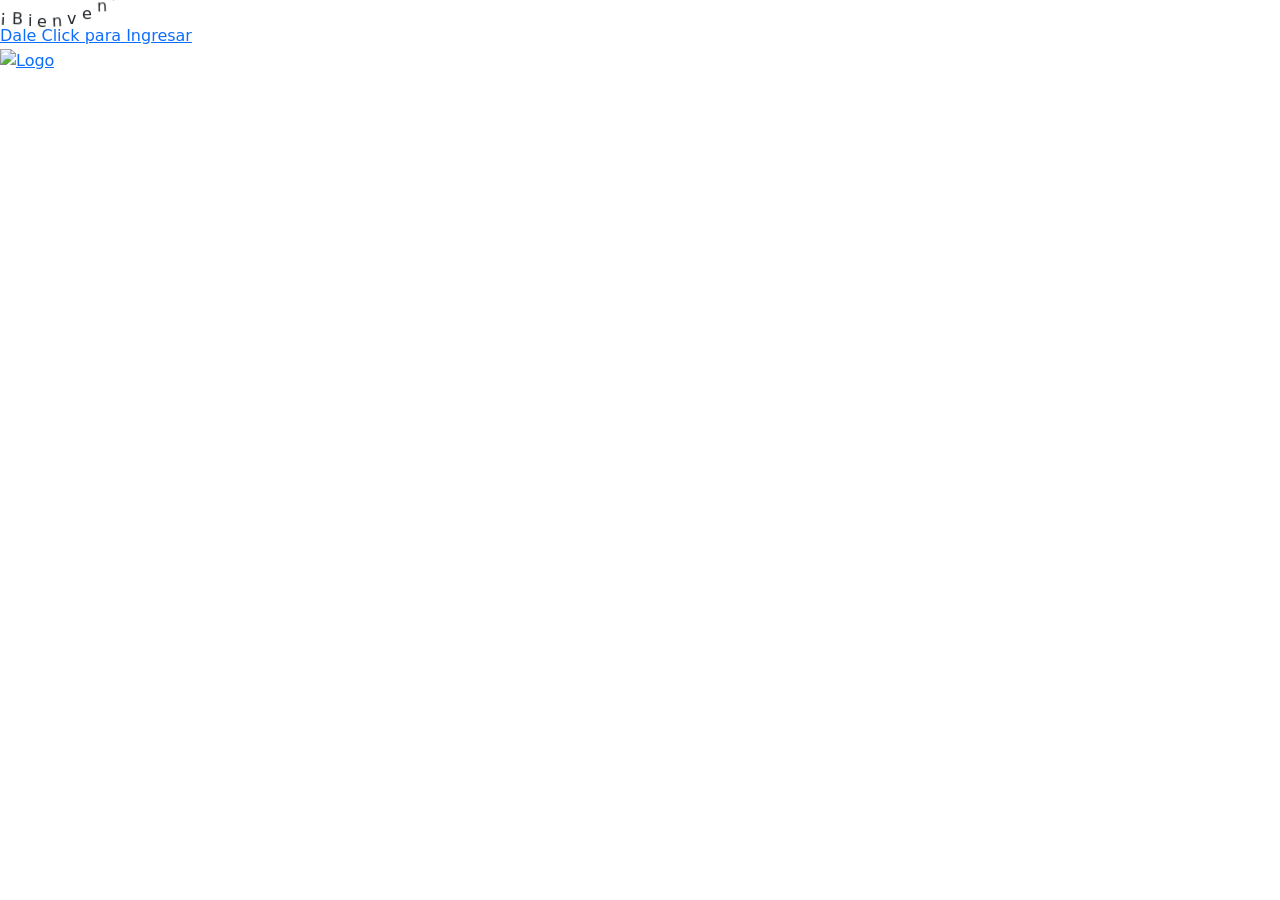
==== commit 73baa86b: "Revert "Add heading text animations" This reverts commit 98d8997ca2fd082b2f3cc1ebfbeb9e776668d7ef." ====
--- a/index.html
+++ b/index.html
@@ -1,313 +1,54 @@
 <!DOCTYPE html>
 <html lang="es">
 <head>
-  <meta charset="UTF-8">
-  <link rel="stylesheet" href="css/style.css">
-  <meta name="viewport" content="width=device-width, initial-scale=1.0">
-  <title>Hilo Rebelde | Munecos tejidos</title>
+    <meta charset="UTF-8">
+    <meta name="viewport" content="width=device-width, initial-scale=1.0">
+    <meta name="description" content="Muñecos artesanales Crochet XO - pedidos personalizados para eventos y regalos.">
+    <link rel="stylesheet" href="css/styleinicio.css">
+    <link rel="stylesheet" href="css/responsive.css">
+    <link href="https://cdn.jsdelivr.net/npm/bootstrap@5.3.2/dist/css/bootstrap.min.css" rel="stylesheet">
+    <script></script>
+    <title>Web Crochet xo </title>
 </head>
 <body>
-  <main class="site-shell" aria-label="Catalogo de munecos tejidos">
-    <header class="topbar">
-      <a class="brand" href="#inicio" data-go="0" aria-label="Ir al inicio">
-        <span class="brand-mark">HR</span>
-        <span>Hilo Rebelde</span>
-      </a>
-      <nav class="nav" aria-label="Navegacion principal">
-        <a href="#coleccion" data-go="1">Coleccion</a>
-        <a href="#personalizado" data-go="2">Personalizado</a>
-        <a href="#pedido" data-go="3">Proceso</a>
-        <a class="nav-cta" href="#comprar" data-go="4">Pedir</a>
-      </nav>
-    </header>
+    <main>
 
-    <section class="section" id="inicio" style="--section-bg: linear-gradient(135deg, #250536, #ff2f92 48%, #ff7a2f);">
-      <div class="outer"><div class="inner"><div class="bg"></div><div class="section-content">
-        <div class="copy">
-          <div class="eyebrow">Munecos de tejido hechos a mano</div>
-          <h1 class="section-heading">Arte suave con actitud</h1>
-          <p>Piezas tejidas para regalar, coleccionar o exhibir. El estilo visual es intenso y nocturno, pero el producto sigue sintiendose tierno, artesanal y cercano.</p>
-          <div class="meta"><span>Desde $250 MXN</span><span>Entrega por encargo</span><span>Colores a eleccion</span></div>
-          <a class="section-button" href="#coleccion" data-go="1">Ver modelos</a>
-        </div>
-        <div class="product-stage" aria-hidden="true">
-          <div class="sun-panel"></div>
-          <svg class="doll" viewBox="0 0 260 360">
-            <path d="M62 139c-30 19-42 46-33 75 7 24 25 38 49 37" fill="none" stroke="#ffd15c" stroke-width="18" stroke-linecap="round"/>
-            <path d="M198 139c30 19 42 46 33 75-7 24-25 38-49 37" fill="none" stroke="#ffd15c" stroke-width="18" stroke-linecap="round"/>
-            <ellipse cx="130" cy="93" rx="74" ry="76" fill="#ffb1cf"/>
-            <path d="M58 99c13-54 47-78 91-72 36 5 57 30 62 66-27-20-58-25-94-14-25 8-44 15-59 20z" fill="#4a163e"/>
-            <circle cx="105" cy="96" r="9" fill="#180817"/><circle cx="155" cy="96" r="9" fill="#180817"/>
-            <path d="M113 124c12 10 24 10 36 0" fill="none" stroke="#180817" stroke-width="7" stroke-linecap="round"/>
-            <rect x="67" y="157" width="126" height="132" rx="42" fill="#23d7e8"/>
-            <path d="M92 170c21 24 52 25 76 0" fill="none" stroke="#fff2df" stroke-width="8" stroke-linecap="round"/>
-            <path d="M93 286l-20 47M166 286l20 47" stroke="#ffb1cf" stroke-width="22" stroke-linecap="round"/>
-            <path d="M57 337h43M160 337h43" stroke="#ffd15c" stroke-width="18" stroke-linecap="round"/>
-          </svg>
-          <div class="product-card"><strong>15-45 cm</strong> Tamano flexible</div>
-        </div>
-      </div></div></div>
-    </section>
+        <section class="containerwelcomandlogo">
 
-    <section class="section" id="coleccion" style="--section-bg: linear-gradient(135deg, #061f2a, #23d7e8 45%, #ff7a2f);">
-      <div class="outer"><div class="inner"><div class="bg"></div><div class="section-content">
-        <div class="copy">
-          <div class="eyebrow">Coleccion base</div>
-          <h2 class="section-heading">Mini urbano</h2>
-          <p>Un muneco pequeno para escritorio o repisa. Es la opcion correcta si quieres vender rapido: menos material, menos tiempo de tejido y precio mas accesible.</p>
-          <div class="meta"><span>15 cm</span><span>$250 MXN</span><span>Ideal para regalo</span></div>
-          <a class="section-button" href="#comprar" data-go="4">Apartar modelo</a>
-        </div>
-        <div class="product-stage" aria-hidden="true">
-          <div class="sun-panel"></div>
-          <svg class="doll" viewBox="0 0 220 260">
-            <circle cx="110" cy="72" r="52" fill="#ffe0b5"/>
-            <path d="M58 78c9-42 38-62 78-55 26 5 43 21 50 49-35-14-73-11-128 6z" fill="#21101f"/>
-            <circle cx="92" cy="75" r="7" fill="#160810"/><circle cx="129" cy="75" r="7" fill="#160810"/>
-            <path d="M97 99c11 8 23 8 34 0" stroke="#160810" stroke-width="5" stroke-linecap="round" fill="none"/>
-            <rect x="61" y="121" width="98" height="94" rx="31" fill="#7a36ff"/>
-            <path d="M74 141h72M74 166h72" stroke="#ffeb7a" stroke-width="6" stroke-linecap="round"/>
-            <path d="M82 213l-17 31M137 213l17 31" stroke="#ffe0b5" stroke-width="17" stroke-linecap="round"/>
-          </svg>
-          <div class="product-card"><strong>$250</strong> Produccion rapida</div>
-        </div>
-      </div></div></div>
-    </section>
+            <div class="welcomen" id="welcome">
 
-    <section class="section" id="personalizado" style="--section-bg: linear-gradient(135deg, #2b0d3a, #ff2f92 42%, #ffd15c);">
-      <div class="outer"><div class="inner"><div class="bg"></div><div class="section-content">
-        <div class="copy">
-          <div class="eyebrow">Diseno a medida</div>
-          <h2 class="section-heading">Tu personaje tejido</h2>
-          <p>El cliente manda referencia, colores, ropa y tamano. Como vendedor, no prometas "igualito"; promete una version tejida reconocible y bien proporcionada.</p>
-          <div class="meta"><span>Desde $450 MXN</span><span>Patron adaptado</span><span>Fotos de avance</span></div>
-          <a class="section-button" href="#comprar" data-go="4">Cotizar idea</a>
-        </div>
-        <div class="product-stage" aria-hidden="true">
-          <div class="sun-panel"></div>
-          <svg class="doll" viewBox="0 0 220 260">
-            <circle cx="110" cy="68" r="50" fill="#f4c8ff"/>
-            <path d="M62 59c28-35 69-43 103-14 14 12 20 27 22 44-39-24-78-28-125-30z" fill="#ff7a2f"/>
-            <circle cx="92" cy="73" r="7" fill="#160810"/><circle cx="130" cy="73" r="7" fill="#160810"/>
-            <path d="M98 98c12 8 24 8 36 0" stroke="#160810" stroke-width="5" stroke-linecap="round" fill="none"/>
-            <rect x="60" y="118" width="101" height="97" rx="30" fill="#120617"/>
-            <path d="M76 143c23 20 47 20 70 0" stroke="#23d7e8" stroke-width="8" stroke-linecap="round" fill="none"/>
-            <path d="M82 213l-18 32M138 213l18 32" stroke="#f4c8ff" stroke-width="17" stroke-linecap="round"/>
-          </svg>
-          <div class="product-card"><strong>A medida</strong> Personaje o mascota</div>
-        </div>
-      </div></div></div>
-    </section>
+                <div class="welcomeContainer">
+                    <span>¡</span>
+                    <span>B</span>
+                    <span>i</span>
+                    <span>e</span>
+                    <span>n</span>
+                    <span>v</span>
+                    <span>e</span>
+                    <span>n</span>
+                    <span>i</span>
+                    <span>d</span>
+                    <span>o</span>
+                    <span>s</span>
+                    <span>!</span>
+                </div>
 
-    <section class="section" id="pedido" style="--section-bg: linear-gradient(135deg, #07040d, #46105a 48%, #23d7e8);">
-      <div class="outer"><div class="inner"><div class="bg"></div><div class="section-content">
-        <div class="copy">
-          <div class="eyebrow">Proceso artesanal</div>
-          <h2 class="section-heading">No es produccion en serie</h2>
-          <p>Primero se define la idea, luego se prepara el patron, se teje, se rellena y se revisa la silueta. Este proceso evita que el muneco parezca improvisado.</p>
-          <div class="meta"><span>1. Idea</span><span>2. Patron</span><span>3. Tejido</span><span>4. Entrega</span></div>
-          <a class="section-button" href="#comprar" data-go="4">Iniciar pedido</a>
-        </div>
-        <div class="product-stage" aria-hidden="true">
-          <div class="sun-panel"></div>
-          <svg class="doll" viewBox="0 0 500 500">
-            <path d="M40 320C110 90 238 440 330 178s145 35 110 165" fill="none" stroke="#fff2df" stroke-width="18" stroke-linecap="round"/>
-            <path d="M70 382C146 260 252 475 420 246" fill="none" stroke="#23d7e8" stroke-width="12" stroke-linecap="round"/>
-            <circle cx="378" cy="176" r="56" fill="#ffd15c"/><circle cx="378" cy="176" r="28" fill="#ff2f92"/><circle cx="378" cy="176" r="10" fill="#120617"/>
-          </svg>
-          <div class="product-card"><strong>Hecho a mano</strong> Cada pieza cambia</div>
-        </div>
-      </div></div></div>
-    </section>
+                <div class="buttomEnter">
+                    <a href="html/Catalogo2.html" class="enterButton">Dale Click para Ingresar</a>
+                </div>
 
-    <section class="section" id="comprar" style="--section-bg: linear-gradient(135deg, #ff7a2f, #ff2f92 46%, #2b0d3a);">
-      <div class="outer"><div class="inner"><div class="bg"></div><div class="section-content">
-        <div class="copy">
-          <div class="eyebrow">Venta por WhatsApp</div>
-          <h2 class="section-heading">Agenda tu muneco</h2>
-          <p>Para cerrar una venta pide tres datos: referencia visual, tamano aproximado y fecha deseada. Con eso puedes calcular precio, materiales y tiempo real.</p>
-          <div class="meta"><span>Antialergico</span><span>Lavado suave</span><span>Regalo listo</span></div>
-          <a class="section-button" href="https://wa.me/5210000000000">Pedir por WhatsApp</a>
-        </div>
-        <div class="product-stage" aria-hidden="true">
-          <div class="sun-panel"></div>
-          <svg class="doll" viewBox="0 0 260 360">
-            <path d="M60 140c-26 28-28 66-3 91" fill="none" stroke="#23d7e8" stroke-width="18" stroke-linecap="round"/>
-            <path d="M200 140c26 28 28 66 3 91" fill="none" stroke="#23d7e8" stroke-width="18" stroke-linecap="round"/>
-            <ellipse cx="130" cy="92" rx="70" ry="73" fill="#8c4b30"/>
-            <path d="M58 86c16-50 55-70 99-58 31 8 49 30 55 65-36-15-76-17-154-7z" fill="#2b0d3a"/>
-            <circle cx="104" cy="96" r="9" fill="#160810"/><circle cx="155" cy="96" r="9" fill="#160810"/>
-            <path d="M113 123c12 10 24 10 36 0" stroke="#160810" stroke-width="7" stroke-linecap="round" fill="none"/>
-            <rect x="64" y="155" width="132" height="133" rx="43" fill="#ff2f92"/>
-            <path d="M89 176l41 42 41-42" stroke="#fff2df" stroke-width="9" stroke-linecap="round" stroke-linejoin="round" fill="none"/>
-            <path d="M94 286l-22 48M166 286l22 48" stroke="#8c4b30" stroke-width="22" stroke-linecap="round"/>
-            <path d="M55 337h44M161 337h44" stroke="#ffd15c" stroke-width="18" stroke-linecap="round"/>
-          </svg>
-          <div class="product-card"><strong>Pedidos</strong> Cupos semanales</div>
-        </div>
-      </div></div></div>
-    </section>
+            </div>
 
-    <div class="progress" aria-label="Secciones">
-      <button class="active" type="button" data-go="0" aria-label="Inicio"></button>
-      <button type="button" data-go="1" aria-label="Coleccion"></button>
-      <button type="button" data-go="2" aria-label="Personalizado"></button>
-      <button type="button" data-go="3" aria-label="Proceso"></button>
-      <button type="button" data-go="4" aria-label="Comprar"></button>
-    </div>
+            <div class="imglogo">
+                <a href="https://github.com/proyectosjesuspaginasweb-del" target="_blank"><img src="css/img/LogoPaginaOficial.png" alt="Logo"></a>
+            </div><!--target ayuda a abrir una ventana nueva-->
 
-    <div class="hint">Rueda, desliza o usa los puntos</div>
-    <div class="footer-note">Hecho a mano en Mexico</div>
-  </main>
+        </section>
 
-  <script src="Gsap/gsap-public%20(1)/gsap-public/minified/gsap.min.js"></script>
-  <script src="Gsap/gsap-public%20(1)/gsap-public/minified/Observer.min.js"></script>
-  <script src="Gsap/gsap-public%20(1)/gsap-public/minified/SplitText.min.js"></script>
-  <script>
-    window.addEventListener("DOMContentLoaded", function () {
-      gsap.registerPlugin(Observer, SplitText);
-
-      const sections = document.querySelectorAll(".section");
-      const images = document.querySelectorAll(".bg");
-      const headings = gsap.utils.toArray(".section-heading");
-      const outerWrappers = gsap.utils.toArray(".outer");
-      const innerWrappers = gsap.utils.toArray(".inner");
-      const dots = gsap.utils.toArray(".progress button");
-      const splitHeadings = headings.map(function (heading) {
-        return new SplitText(heading, {
-          type: "chars,words,lines",
-          charsClass: "char",
-          wordsClass: "word",
-          linesClass: "clip-text"
-        });
-      });
-      const headingChars = splitHeadings.flatMap(function (splitHeading) {
-        return splitHeading.chars;
-      });
-      const headingRotationX = gsap.quickTo(headings, "rotationX", { duration: 0.65, ease: "power3" });
-      const headingRotationY = gsap.quickTo(headings, "rotationY", { duration: 0.65, ease: "power3" });
-      const headingCharsX = gsap.quickTo(headingChars, "x", { duration: 0.65, ease: "power3" });
-      const headingCharsY = gsap.quickTo(headingChars, "y", { duration: 0.65, ease: "power3" });
-
-      function moveHeadingsWithPointer(event) {
-        const xRatio = event.clientX / window.innerWidth;
-        const yRatio = event.clientY / window.innerHeight;
-
-        headingRotationX(gsap.utils.interpolate(15, -15, yRatio));
-        headingRotationY(gsap.utils.interpolate(-15, 15, xRatio));
-        headingCharsX(gsap.utils.interpolate(-16, 16, xRatio));
-        headingCharsY(gsap.utils.interpolate(-16, 16, yRatio));
-      }
-
-      function resetHeadingPosition() {
-        headingRotationX(0);
-        headingRotationY(0);
-        headingCharsX(0);
-        headingCharsY(0);
-      }
-
-      let currentIndex = -1;
-      let animating = false;
-      const wrap = gsap.utils.wrap(0, sections.length);
-
-      gsap.set(outerWrappers, { yPercent: 100 });
-      gsap.set(innerWrappers, { yPercent: -100 });
-      gsap.set(sections, { autoAlpha: 0 });
-
-      function setActiveDot(index) {
-        dots.forEach(function (dot, dotIndex) {
-          dot.classList.toggle("active", dotIndex === index);
-        });
-      }
-
-      function gotoSection(index, direction) {
-        const nextIndex = wrap(index);
-        if (animating || nextIndex === currentIndex) return;
-
-        animating = true;
-        const fromTop = direction === -1;
-        const dFactor = fromTop ? -1 : 1;
-        const tl = gsap.timeline({
-          defaults: { duration: 1.25, ease: "power1.inOut" },
-          onComplete: function () { animating = false; }
-        });
-
-        if (currentIndex >= 0) {
-          gsap.set(sections[currentIndex], { zIndex: 0 });
-          tl.to(images[currentIndex], { yPercent: -15 * dFactor }, 0)
-            .set(sections[currentIndex], { autoAlpha: 0 });
-        }
-
-        gsap.set(sections[nextIndex], { autoAlpha: 1, zIndex: 1 });
-
-        tl.fromTo([outerWrappers[nextIndex], innerWrappers[nextIndex]], {
-          yPercent: function (i) { return i ? -100 * dFactor : 100 * dFactor; }
-        }, {
-          yPercent: 0
-        }, 0)
-          .fromTo(images[nextIndex], { yPercent: 15 * dFactor }, { yPercent: 0 }, 0)
-          .fromTo(splitHeadings[nextIndex].words, {
-            autoAlpha: 0,
-            y: -100,
-            rotation: function () {
-              return gsap.utils.random(-80, 80);
-            }
-          }, {
-            autoAlpha: 1,
-            y: 0,
-            rotation: 0,
-            duration: 1,
-            ease: "back",
-            stagger: 0.1
-          }, 0.2)
-          .fromTo(sections[nextIndex].querySelectorAll(".eyebrow, .copy p, .meta span, .section-button, .doll, .product-card"), {
-            autoAlpha: 0,
-            y: 34 * dFactor
-          }, {
-            autoAlpha: 1,
-            y: 0,
-            duration: .75,
-            stagger: .045,
-            ease: "power2.out"
-          }, 0.42);
-
-        currentIndex = nextIndex;
-        setActiveDot(nextIndex);
-        history.replaceState(null, "", "#" + sections[nextIndex].id);
-      }
-
-      Observer.create({
-        type: "wheel,touch,pointer",
-        wheelSpeed: -1,
-        onDown: function () { if (!animating) gotoSection(currentIndex - 1, -1); },
-        onUp: function () { if (!animating) gotoSection(currentIndex + 1, 1); },
-        tolerance: 10,
-        preventDefault: true
-      });
-
-      document.querySelectorAll("[data-go]").forEach(function (control) {
-        control.addEventListener("click", function (event) {
-          const target = Number(control.dataset.go);
-          if (Number.isNaN(target)) return;
-          event.preventDefault();
-          gotoSection(target, target > currentIndex ? 1 : -1);
-        });
-      });
-
-      document.addEventListener("keydown", function (event) {
-        if (event.key === "ArrowDown" || event.key === "PageDown") gotoSection(currentIndex + 1, 1);
-        if (event.key === "ArrowUp" || event.key === "PageUp") gotoSection(currentIndex - 1, -1);
-      });
-
-      document.querySelector("main").addEventListener("pointermove", moveHeadingsWithPointer);
-      document.querySelector("main").addEventListener("pointerleave", resetHeadingPosition);
-
-      const initialHashIndex = Array.from(sections).findIndex(function (section) {
-        return "#" + section.id === window.location.hash;
-      });
-
-      gotoSection(initialHashIndex >= 0 ? initialHashIndex : 0, 1);
-    });
-  </script>
+        <script src="./Gsap/gsap-public (1)/gsap-public/minified/gsap.min.js"></script>
+        <script src="./Gsap/gsap-public (1)/gsap-public/minified/ScrollTrigger.min.js"></script>
+        <script src="./Gsap/gsap-public (1)/gsap-public/minified/SplitText.min.js"></script>
+        <script src="js/scriptinicio.js"></script>
+    </main>
 </body>
 </html>
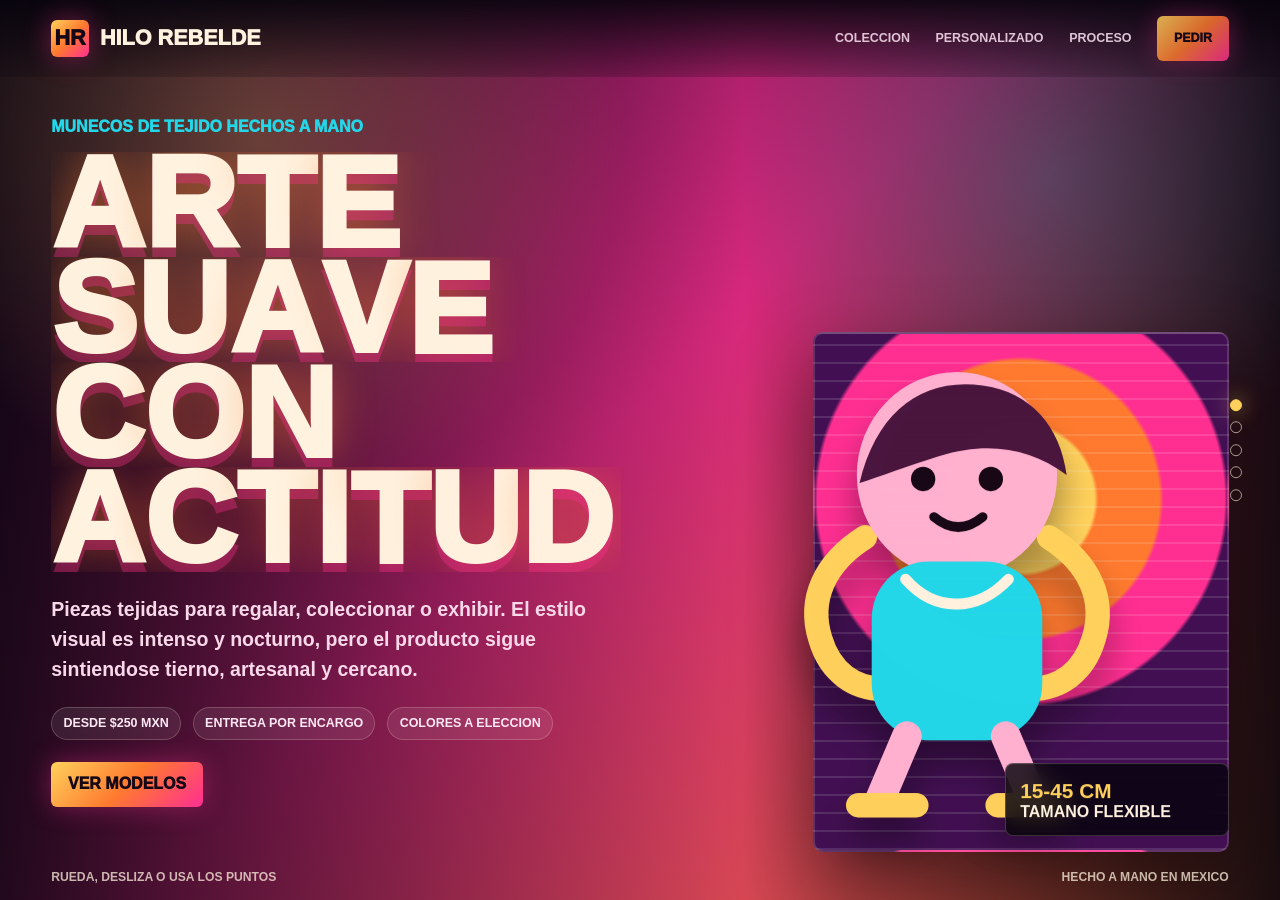
==== commit 665b8102: "Revert "Add heading text animations" This reverts commit f6e133b1298050146ddc10d5048bfed53cd58cce." ====
--- a/index.html
+++ b/index.html
@@ -1,54 +1,277 @@
 <!DOCTYPE html>
 <html lang="es">
 <head>
-    <meta charset="UTF-8">
-    <meta name="viewport" content="width=device-width, initial-scale=1.0">
-    <meta name="description" content="Muñecos artesanales Crochet XO - pedidos personalizados para eventos y regalos.">
-    <link rel="stylesheet" href="css/styleinicio.css">
-    <link rel="stylesheet" href="css/responsive.css">
-    <link href="https://cdn.jsdelivr.net/npm/bootstrap@5.3.2/dist/css/bootstrap.min.css" rel="stylesheet">
-    <script></script>
-    <title>Web Crochet xo </title>
+  <meta charset="UTF-8">
+  <link rel="stylesheet" href="css/style.css">
+  <meta name="viewport" content="width=device-width, initial-scale=1.0">
+  <title>Hilo Rebelde | Munecos tejidos</title>
 </head>
 <body>
-    <main>
-
-        <section class="containerwelcomandlogo">
-
-            <div class="welcomen" id="welcome">
-
-                <div class="welcomeContainer">
-                    <span>¡</span>
-                    <span>B</span>
-                    <span>i</span>
-                    <span>e</span>
-                    <span>n</span>
-                    <span>v</span>
-                    <span>e</span>
-                    <span>n</span>
-                    <span>i</span>
-                    <span>d</span>
-                    <span>o</span>
-                    <span>s</span>
-                    <span>!</span>
-                </div>
-
-                <div class="buttomEnter">
-                    <a href="html/Catalogo2.html" class="enterButton">Dale Click para Ingresar</a>
-                </div>
-
-            </div>
-
-            <div class="imglogo">
-                <a href="https://github.com/proyectosjesuspaginasweb-del" target="_blank"><img src="css/img/LogoPaginaOficial.png" alt="Logo"></a>
-            </div><!--target ayuda a abrir una ventana nueva-->
-
-        </section>
-
-        <script src="./Gsap/gsap-public (1)/gsap-public/minified/gsap.min.js"></script>
-        <script src="./Gsap/gsap-public (1)/gsap-public/minified/ScrollTrigger.min.js"></script>
-        <script src="./Gsap/gsap-public (1)/gsap-public/minified/SplitText.min.js"></script>
-        <script src="js/scriptinicio.js"></script>
-    </main>
+  <main class="site-shell" aria-label="Catalogo de munecos tejidos">
+    <header class="topbar">
+      <a class="brand" href="#inicio" data-go="0" aria-label="Ir al inicio">
+        <span class="brand-mark">HR</span>
+        <span>Hilo Rebelde</span>
+      </a>
+      <nav class="nav" aria-label="Navegacion principal">
+        <a href="#coleccion" data-go="1">Coleccion</a>
+        <a href="#personalizado" data-go="2">Personalizado</a>
+        <a href="#pedido" data-go="3">Proceso</a>
+        <a class="nav-cta" href="#comprar" data-go="4">Pedir</a>
+      </nav>
+    </header>
+
+    <section class="section" id="inicio" style="--section-bg: linear-gradient(135deg, #250536, #ff2f92 48%, #ff7a2f);">
+      <div class="outer"><div class="inner"><div class="bg"></div><div class="section-content">
+        <div class="copy">
+          <div class="eyebrow">Munecos de tejido hechos a mano</div>
+          <h1 class="section-heading">Arte suave con actitud</h1>
+          <p>Piezas tejidas para regalar, coleccionar o exhibir. El estilo visual es intenso y nocturno, pero el producto sigue sintiendose tierno, artesanal y cercano.</p>
+          <div class="meta"><span>Desde $250 MXN</span><span>Entrega por encargo</span><span>Colores a eleccion</span></div>
+          <a class="section-button" href="#coleccion" data-go="1">Ver modelos</a>
+        </div>
+        <div class="product-stage" aria-hidden="true">
+          <div class="sun-panel"></div>
+          <svg class="doll" viewBox="0 0 260 360">
+            <path d="M62 139c-30 19-42 46-33 75 7 24 25 38 49 37" fill="none" stroke="#ffd15c" stroke-width="18" stroke-linecap="round"/>
+            <path d="M198 139c30 19 42 46 33 75-7 24-25 38-49 37" fill="none" stroke="#ffd15c" stroke-width="18" stroke-linecap="round"/>
+            <ellipse cx="130" cy="93" rx="74" ry="76" fill="#ffb1cf"/>
+            <path d="M58 99c13-54 47-78 91-72 36 5 57 30 62 66-27-20-58-25-94-14-25 8-44 15-59 20z" fill="#4a163e"/>
+            <circle cx="105" cy="96" r="9" fill="#180817"/><circle cx="155" cy="96" r="9" fill="#180817"/>
+            <path d="M113 124c12 10 24 10 36 0" fill="none" stroke="#180817" stroke-width="7" stroke-linecap="round"/>
+            <rect x="67" y="157" width="126" height="132" rx="42" fill="#23d7e8"/>
+            <path d="M92 170c21 24 52 25 76 0" fill="none" stroke="#fff2df" stroke-width="8" stroke-linecap="round"/>
+            <path d="M93 286l-20 47M166 286l20 47" stroke="#ffb1cf" stroke-width="22" stroke-linecap="round"/>
+            <path d="M57 337h43M160 337h43" stroke="#ffd15c" stroke-width="18" stroke-linecap="round"/>
+          </svg>
+          <div class="product-card"><strong>15-45 cm</strong> Tamano flexible</div>
+        </div>
+      </div></div></div>
+    </section>
+
+    <section class="section" id="coleccion" style="--section-bg: linear-gradient(135deg, #061f2a, #23d7e8 45%, #ff7a2f);">
+      <div class="outer"><div class="inner"><div class="bg"></div><div class="section-content">
+        <div class="copy">
+          <div class="eyebrow">Coleccion base</div>
+          <h2 class="section-heading">Mini urbano</h2>
+          <p>Un muneco pequeno para escritorio o repisa. Es la opcion correcta si quieres vender rapido: menos material, menos tiempo de tejido y precio mas accesible.</p>
+          <div class="meta"><span>15 cm</span><span>$250 MXN</span><span>Ideal para regalo</span></div>
+          <a class="section-button" href="#comprar" data-go="4">Apartar modelo</a>
+        </div>
+        <div class="product-stage" aria-hidden="true">
+          <div class="sun-panel"></div>
+          <svg class="doll" viewBox="0 0 220 260">
+            <circle cx="110" cy="72" r="52" fill="#ffe0b5"/>
+            <path d="M58 78c9-42 38-62 78-55 26 5 43 21 50 49-35-14-73-11-128 6z" fill="#21101f"/>
+            <circle cx="92" cy="75" r="7" fill="#160810"/><circle cx="129" cy="75" r="7" fill="#160810"/>
+            <path d="M97 99c11 8 23 8 34 0" stroke="#160810" stroke-width="5" stroke-linecap="round" fill="none"/>
+            <rect x="61" y="121" width="98" height="94" rx="31" fill="#7a36ff"/>
+            <path d="M74 141h72M74 166h72" stroke="#ffeb7a" stroke-width="6" stroke-linecap="round"/>
+            <path d="M82 213l-17 31M137 213l17 31" stroke="#ffe0b5" stroke-width="17" stroke-linecap="round"/>
+          </svg>
+          <div class="product-card"><strong>$250</strong> Produccion rapida</div>
+        </div>
+      </div></div></div>
+    </section>
+
+    <section class="section" id="personalizado" style="--section-bg: linear-gradient(135deg, #2b0d3a, #ff2f92 42%, #ffd15c);">
+      <div class="outer"><div class="inner"><div class="bg"></div><div class="section-content">
+        <div class="copy">
+          <div class="eyebrow">Diseno a medida</div>
+          <h2 class="section-heading">Tu personaje tejido</h2>
+          <p>El cliente manda referencia, colores, ropa y tamano. Como vendedor, no prometas "igualito"; promete una version tejida reconocible y bien proporcionada.</p>
+          <div class="meta"><span>Desde $450 MXN</span><span>Patron adaptado</span><span>Fotos de avance</span></div>
+          <a class="section-button" href="#comprar" data-go="4">Cotizar idea</a>
+        </div>
+        <div class="product-stage" aria-hidden="true">
+          <div class="sun-panel"></div>
+          <svg class="doll" viewBox="0 0 220 260">
+            <circle cx="110" cy="68" r="50" fill="#f4c8ff"/>
+            <path d="M62 59c28-35 69-43 103-14 14 12 20 27 22 44-39-24-78-28-125-30z" fill="#ff7a2f"/>
+            <circle cx="92" cy="73" r="7" fill="#160810"/><circle cx="130" cy="73" r="7" fill="#160810"/>
+            <path d="M98 98c12 8 24 8 36 0" stroke="#160810" stroke-width="5" stroke-linecap="round" fill="none"/>
+            <rect x="60" y="118" width="101" height="97" rx="30" fill="#120617"/>
+            <path d="M76 143c23 20 47 20 70 0" stroke="#23d7e8" stroke-width="8" stroke-linecap="round" fill="none"/>
+            <path d="M82 213l-18 32M138 213l18 32" stroke="#f4c8ff" stroke-width="17" stroke-linecap="round"/>
+          </svg>
+          <div class="product-card"><strong>A medida</strong> Personaje o mascota</div>
+        </div>
+      </div></div></div>
+    </section>
+
+    <section class="section" id="pedido" style="--section-bg: linear-gradient(135deg, #07040d, #46105a 48%, #23d7e8);">
+      <div class="outer"><div class="inner"><div class="bg"></div><div class="section-content">
+        <div class="copy">
+          <div class="eyebrow">Proceso artesanal</div>
+          <h2 class="section-heading">No es produccion en serie</h2>
+          <p>Primero se define la idea, luego se prepara el patron, se teje, se rellena y se revisa la silueta. Este proceso evita que el muneco parezca improvisado.</p>
+          <div class="meta"><span>1. Idea</span><span>2. Patron</span><span>3. Tejido</span><span>4. Entrega</span></div>
+          <a class="section-button" href="#comprar" data-go="4">Iniciar pedido</a>
+        </div>
+        <div class="product-stage" aria-hidden="true">
+          <div class="sun-panel"></div>
+          <svg class="doll" viewBox="0 0 500 500">
+            <path d="M40 320C110 90 238 440 330 178s145 35 110 165" fill="none" stroke="#fff2df" stroke-width="18" stroke-linecap="round"/>
+            <path d="M70 382C146 260 252 475 420 246" fill="none" stroke="#23d7e8" stroke-width="12" stroke-linecap="round"/>
+            <circle cx="378" cy="176" r="56" fill="#ffd15c"/><circle cx="378" cy="176" r="28" fill="#ff2f92"/><circle cx="378" cy="176" r="10" fill="#120617"/>
+          </svg>
+          <div class="product-card"><strong>Hecho a mano</strong> Cada pieza cambia</div>
+        </div>
+      </div></div></div>
+    </section>
+
+    <section class="section" id="comprar" style="--section-bg: linear-gradient(135deg, #ff7a2f, #ff2f92 46%, #2b0d3a);">
+      <div class="outer"><div class="inner"><div class="bg"></div><div class="section-content">
+        <div class="copy">
+          <div class="eyebrow">Venta por WhatsApp</div>
+          <h2 class="section-heading">Agenda tu muneco</h2>
+          <p>Para cerrar una venta pide tres datos: referencia visual, tamano aproximado y fecha deseada. Con eso puedes calcular precio, materiales y tiempo real.</p>
+          <div class="meta"><span>Antialergico</span><span>Lavado suave</span><span>Regalo listo</span></div>
+          <a class="section-button" href="https://wa.me/5210000000000">Pedir por WhatsApp</a>
+        </div>
+        <div class="product-stage" aria-hidden="true">
+          <div class="sun-panel"></div>
+          <svg class="doll" viewBox="0 0 260 360">
+            <path d="M60 140c-26 28-28 66-3 91" fill="none" stroke="#23d7e8" stroke-width="18" stroke-linecap="round"/>
+            <path d="M200 140c26 28 28 66 3 91" fill="none" stroke="#23d7e8" stroke-width="18" stroke-linecap="round"/>
+            <ellipse cx="130" cy="92" rx="70" ry="73" fill="#8c4b30"/>
+            <path d="M58 86c16-50 55-70 99-58 31 8 49 30 55 65-36-15-76-17-154-7z" fill="#2b0d3a"/>
+            <circle cx="104" cy="96" r="9" fill="#160810"/><circle cx="155" cy="96" r="9" fill="#160810"/>
+            <path d="M113 123c12 10 24 10 36 0" stroke="#160810" stroke-width="7" stroke-linecap="round" fill="none"/>
+            <rect x="64" y="155" width="132" height="133" rx="43" fill="#ff2f92"/>
+            <path d="M89 176l41 42 41-42" stroke="#fff2df" stroke-width="9" stroke-linecap="round" stroke-linejoin="round" fill="none"/>
+            <path d="M94 286l-22 48M166 286l22 48" stroke="#8c4b30" stroke-width="22" stroke-linecap="round"/>
+            <path d="M55 337h44M161 337h44" stroke="#ffd15c" stroke-width="18" stroke-linecap="round"/>
+          </svg>
+          <div class="product-card"><strong>Pedidos</strong> Cupos semanales</div>
+        </div>
+      </div></div></div>
+    </section>
+
+    <div class="progress" aria-label="Secciones">
+      <button class="active" type="button" data-go="0" aria-label="Inicio"></button>
+      <button type="button" data-go="1" aria-label="Coleccion"></button>
+      <button type="button" data-go="2" aria-label="Personalizado"></button>
+      <button type="button" data-go="3" aria-label="Proceso"></button>
+      <button type="button" data-go="4" aria-label="Comprar"></button>
+    </div>
+
+    <div class="hint">Rueda, desliza o usa los puntos</div>
+    <div class="footer-note">Hecho a mano en Mexico</div>
+  </main>
+
+  <script src="Gsap/gsap-public%20(1)/gsap-public/minified/gsap.min.js"></script>
+  <script src="Gsap/gsap-public%20(1)/gsap-public/minified/Observer.min.js"></script>
+  <script src="Gsap/gsap-public%20(1)/gsap-public/minified/SplitText.min.js"></script>
+  <script>
+    window.addEventListener("DOMContentLoaded", function () {
+      gsap.registerPlugin(Observer, SplitText);
+
+      const sections = document.querySelectorAll(".section");
+      const images = document.querySelectorAll(".bg");
+      const headings = gsap.utils.toArray(".section-heading");
+      const outerWrappers = gsap.utils.toArray(".outer");
+      const innerWrappers = gsap.utils.toArray(".inner");
+      const dots = gsap.utils.toArray(".progress button");
+      const splitHeadings = headings.map(function (heading) {
+        return new SplitText(heading, { type: "chars,words,lines", linesClass: "clip-text" });
+      });
+
+      let currentIndex = -1;
+      let animating = false;
+      const wrap = gsap.utils.wrap(0, sections.length);
+
+      gsap.set(outerWrappers, { yPercent: 100 });
+      gsap.set(innerWrappers, { yPercent: -100 });
+      gsap.set(sections, { autoAlpha: 0 });
+
+      function setActiveDot(index) {
+        dots.forEach(function (dot, dotIndex) {
+          dot.classList.toggle("active", dotIndex === index);
+        });
+      }
+
+      function gotoSection(index, direction) {
+        const nextIndex = wrap(index);
+        if (animating || nextIndex === currentIndex) return;
+
+        animating = true;
+        const fromTop = direction === -1;
+        const dFactor = fromTop ? -1 : 1;
+        const tl = gsap.timeline({
+          defaults: { duration: 1.25, ease: "power1.inOut" },
+          onComplete: function () { animating = false; }
+        });
+
+        if (currentIndex >= 0) {
+          gsap.set(sections[currentIndex], { zIndex: 0 });
+          tl.to(images[currentIndex], { yPercent: -15 * dFactor }, 0)
+            .set(sections[currentIndex], { autoAlpha: 0 });
+        }
+
+        gsap.set(sections[nextIndex], { autoAlpha: 1, zIndex: 1 });
+
+        tl.fromTo([outerWrappers[nextIndex], innerWrappers[nextIndex]], {
+          yPercent: function (i) { return i ? -100 * dFactor : 100 * dFactor; }
+        }, {
+          yPercent: 0
+        }, 0)
+          .fromTo(images[nextIndex], { yPercent: 15 * dFactor }, { yPercent: 0 }, 0)
+          .fromTo(splitHeadings[nextIndex].chars, {
+            autoAlpha: 0,
+            yPercent: 150 * dFactor
+          }, {
+            autoAlpha: 1,
+            yPercent: 0,
+            duration: 1,
+            ease: "power2",
+            stagger: { each: 0.02, from: "random" }
+          }, 0.2)
+          .fromTo(sections[nextIndex].querySelectorAll(".eyebrow, .copy p, .meta span, .section-button, .doll, .product-card"), {
+            autoAlpha: 0,
+            y: 34 * dFactor
+          }, {
+            autoAlpha: 1,
+            y: 0,
+            duration: .75,
+            stagger: .045,
+            ease: "power2.out"
+          }, 0.42);
+
+        currentIndex = nextIndex;
+        setActiveDot(nextIndex);
+        history.replaceState(null, "", "#" + sections[nextIndex].id);
+      }
+
+      Observer.create({
+        type: "wheel,touch,pointer",
+        wheelSpeed: -1,
+        onDown: function () { if (!animating) gotoSection(currentIndex - 1, -1); },
+        onUp: function () { if (!animating) gotoSection(currentIndex + 1, 1); },
+        tolerance: 10,
+        preventDefault: true
+      });
+
+      document.querySelectorAll("[data-go]").forEach(function (control) {
+        control.addEventListener("click", function (event) {
+          const target = Number(control.dataset.go);
+          if (Number.isNaN(target)) return;
+          event.preventDefault();
+          gotoSection(target, target > currentIndex ? 1 : -1);
+        });
+      });
+
+      document.addEventListener("keydown", function (event) {
+        if (event.key === "ArrowDown" || event.key === "PageDown") gotoSection(currentIndex + 1, 1);
+        if (event.key === "ArrowUp" || event.key === "PageUp") gotoSection(currentIndex - 1, -1);
+      });
+
+      const initialHashIndex = Array.from(sections).findIndex(function (section) {
+        return "#" + section.id === window.location.hash;
+      });
+
+      gotoSection(initialHashIndex >= 0 ? initialHashIndex : 0, 1);
+    });
+  </script>
 </body>
 </html>
--- a/css/style.css
+++ b/css/style.css
@@ -0,0 +1,401 @@
+    :root {
+      --black: #07040d;
+      --magenta: #ff2f92;
+      --orange: #ff7a2f;
+      --yellow: #ffd15c;
+      --aqua: #23d7e8;
+      --cream: #fff2df;
+    }
+
+    * {
+      box-sizing: border-box;
+      margin: 0;
+      padding: 0;
+    }
+
+    html,
+    body {
+      width: 100%;
+      height: 100%;
+      overflow: hidden;
+      background: var(--black);
+      color: var(--cream);
+      font-family: Arial, Helvetica, sans-serif;
+    }
+
+    a {
+      color: inherit;
+      text-decoration: none;
+    }
+
+    button {
+      font: inherit;
+    }
+
+    .site-shell {
+      min-height: 100vh;
+      background: #07040d;
+      isolation: isolate;
+    }
+
+    .site-shell::before {
+      content: "";
+      position: fixed;
+      inset: 0;
+      z-index: -1;
+      background:
+        linear-gradient(rgba(255, 255, 255, .045) 1px, transparent 1px),
+        linear-gradient(90deg, rgba(255, 255, 255, .045) 1px, transparent 1px);
+      background-size: 44px 44px;
+      mask-image: linear-gradient(to bottom, transparent, black 18%, black 82%, transparent);
+    }
+
+    .topbar {
+      position: fixed;
+      inset: 0 0 auto;
+      z-index: 20;
+      display: flex;
+      align-items: center;
+      justify-content: space-between;
+      gap: 1rem;
+      padding: 1rem clamp(1rem, 4vw, 4.5rem);
+      background: linear-gradient(180deg, rgba(7, 4, 13, .9), rgba(7, 4, 13, .18));
+      backdrop-filter: blur(14px);
+    }
+
+    .brand {
+      display: inline-flex;
+      align-items: center;
+      gap: .7rem;
+      font-size: clamp(1rem, 2vw, 1.35rem);
+      font-weight: 1000;
+      text-transform: uppercase;
+    }
+
+    .brand-mark {
+      width: 2.35rem;
+      height: 2.35rem;
+      display: grid;
+      place-items: center;
+      color: #140517;
+      background: linear-gradient(135deg, var(--yellow), var(--orange), var(--magenta));
+      border-radius: 6px;
+      box-shadow: 0 0 28px rgba(255, 47, 146, .42);
+    }
+
+    .nav {
+      display: flex;
+      align-items: center;
+      gap: clamp(.8rem, 2vw, 1.8rem);
+      color: #ffe6f5;
+      font-size: .78rem;
+      font-weight: 900;
+      text-transform: uppercase;
+    }
+
+    .nav a {
+      opacity: .84;
+    }
+
+    .nav a:hover,
+    .nav a:focus-visible {
+      opacity: 1;
+      color: var(--yellow);
+    }
+
+    .nav-cta,
+    .section-button {
+      display: inline-flex;
+      align-items: center;
+      justify-content: center;
+      min-height: 2.8rem;
+      padding: .85rem 1.05rem;
+      border: 0;
+      border-radius: 6px;
+      color: #160715;
+      background: linear-gradient(135deg, var(--yellow), var(--orange), var(--magenta));
+      box-shadow: 0 0 26px rgba(255, 47, 146, .38);
+      font-weight: 1000;
+      text-transform: uppercase;
+      cursor: pointer;
+    }
+
+    .section {
+      position: fixed;
+      inset: 0;
+      min-height: 100vh;
+      overflow: hidden;
+      visibility: hidden;
+      opacity: 0;
+      background:
+        linear-gradient(115deg, rgba(7, 4, 13, .94), rgba(28, 7, 39, .74) 48%, rgba(7, 4, 13, .9)),
+        var(--section-bg);
+    }
+
+    .outer,
+    .inner {
+      width: 100%;
+      height: 100%;
+      overflow: hidden;
+    }
+
+    .bg {
+      position: absolute;
+      inset: -8vh 0;
+      z-index: -1;
+      background: var(--section-bg);
+      background-size: cover;
+      background-position: center;
+      transform: translateZ(0);
+    }
+
+    .bg::after {
+      content: "";
+      position: absolute;
+      inset: 0;
+      background:
+        radial-gradient(circle at 20% 20%, rgba(255, 209, 92, .26), transparent 28%),
+        radial-gradient(circle at 82% 24%, rgba(35, 215, 232, .20), transparent 24%),
+        linear-gradient(90deg, rgba(7, 4, 13, .88), rgba(7, 4, 13, .16) 58%, rgba(7, 4, 13, .92));
+    }
+
+    .section-content {
+      position: relative;
+      z-index: 2;
+      min-height: 100vh;
+      display: grid;
+      grid-template-columns: minmax(0, 1fr) minmax(17rem, 34rem);
+      align-items: end;
+      gap: clamp(1.5rem, 5vw, 5rem);
+      padding: 6.5rem clamp(1rem, 4vw, 4.5rem) 3rem;
+    }
+
+    .copy {
+      max-width: 58rem;
+      padding-bottom: clamp(1rem, 5vh, 4rem);
+    }
+
+    .eyebrow {
+      margin-bottom: 1rem;
+      color: var(--aqua);
+      font-size: clamp(.78rem, 1.7vw, 1rem);
+      font-weight: 1000;
+      text-transform: uppercase;
+    }
+
+    .section-heading {
+      max-width: 60rem;
+      font-size: clamp(3.2rem, 10vw, 10rem);
+      line-height: .82;
+      letter-spacing: 0;
+      text-transform: uppercase;
+      font-weight: 1000;
+      text-shadow: 0 .08em 0 rgba(255, 47, 146, .34), 0 0 42px rgba(255, 122, 47, .46);
+    }
+
+    .clip-text {
+      overflow: hidden;
+    }
+
+    .copy p {
+      max-width: 42rem;
+      margin: 1.35rem 0 1.4rem;
+      color: #f9d8ea;
+      font-size: clamp(1rem, 2vw, 1.22rem);
+      line-height: 1.55;
+      font-weight: 700;
+    }
+
+    .meta {
+      display: flex;
+      flex-wrap: wrap;
+      gap: .75rem;
+      margin-bottom: 1.35rem;
+    }
+
+    .meta span {
+      padding: .55rem .7rem;
+      border: 1px solid rgba(255, 242, 223, .2);
+      border-radius: 999px;
+      background: rgba(255, 255, 255, .08);
+      color: #ffe8f4;
+      font-size: .78rem;
+      font-weight: 900;
+      text-transform: uppercase;
+    }
+
+    .product-stage {
+      position: relative;
+      display: grid;
+      align-items: end;
+      justify-items: center;
+      min-height: min(70vh, 38rem);
+      padding-bottom: 1rem;
+    }
+
+    .sun-panel {
+      position: absolute;
+      right: 0;
+      bottom: 0;
+      width: min(100%, 26rem);
+      aspect-ratio: 4 / 5;
+      border: 2px solid rgba(255, 242, 223, .16);
+      border-radius: 10px;
+      overflow: hidden;
+      background:
+        repeating-linear-gradient(0deg, rgba(255,255,255,.12) 0 2px, transparent 2px 18px),
+        radial-gradient(circle at 50% 32%, var(--yellow) 0 18%, var(--orange) 19% 34%, var(--magenta) 35% 50%, #421052 51%);
+      box-shadow: 0 2rem 5rem rgba(0, 0, 0, .48);
+    }
+
+    .doll {
+      position: relative;
+      z-index: 2;
+      width: min(80%, 22rem);
+      filter: drop-shadow(0 1.6rem 1.1rem rgba(0, 0, 0, .36));
+    }
+
+    .product-card {
+      position: absolute;
+      right: 0;
+      bottom: 1rem;
+      z-index: 3;
+      width: min(14rem, 72%);
+      padding: .9rem;
+      border: 1px solid rgba(255, 242, 223, .2);
+      border-radius: 8px;
+      background: rgba(7, 4, 13, .82);
+      backdrop-filter: blur(12px);
+      font-weight: 900;
+      text-transform: uppercase;
+    }
+
+    .product-card strong {
+      display: block;
+      color: var(--yellow);
+      font-size: 1.3rem;
+    }
+
+    .progress {
+      position: fixed;
+      z-index: 21;
+      right: clamp(1rem, 3vw, 2.5rem);
+      top: 50%;
+      display: grid;
+      gap: .65rem;
+      transform: translateY(-50%);
+    }
+
+    .progress button {
+      width: .75rem;
+      height: .75rem;
+      border: 1px solid rgba(255, 242, 223, .6);
+      border-radius: 50%;
+      background: transparent;
+      cursor: pointer;
+    }
+
+    .progress button.active {
+      background: var(--yellow);
+      border-color: var(--yellow);
+      box-shadow: 0 0 20px rgba(255, 209, 92, .7);
+    }
+
+    .hint,
+    .footer-note {
+      position: fixed;
+      bottom: 1rem;
+      z-index: 20;
+      color: rgba(255, 242, 223, .74);
+      font-size: .76rem;
+      font-weight: 900;
+      text-transform: uppercase;
+    }
+
+    .hint {
+      left: clamp(1rem, 4vw, 4.5rem);
+    }
+
+    .footer-note {
+      right: clamp(1rem, 4vw, 4.5rem);
+    }
+
+    @media (max-width: 820px) {
+      .nav a:not(.nav-cta) {
+        display: none;
+      }
+
+      .section-content {
+        grid-template-columns: 1fr;
+        align-items: center;
+        padding: 5.5rem 1rem 4rem;
+      }
+
+      .copy {
+        padding-bottom: 0;
+      }
+
+      .section-heading {
+        font-size: clamp(3rem, 16vw, 6rem);
+      }
+
+      .product-stage {
+        min-height: 36vh;
+        align-items: center;
+      }
+
+      .sun-panel {
+        right: auto;
+        width: min(74vw, 18rem);
+      }
+
+      .doll {
+        width: min(58vw, 16rem);
+      }
+
+      .product-card {
+        right: 50%;
+        width: min(13rem, 86%);
+        transform: translateX(50%);
+      }
+
+      .progress {
+        top: auto;
+        right: 50%;
+        bottom: 3.05rem;
+        grid-auto-flow: column;
+        transform: translateX(50%);
+      }
+
+      .footer-note {
+        display: none;
+      }
+    }
+
+    @media (max-width: 460px) {
+      .topbar {
+        padding: .8rem;
+      }
+
+      .brand span:last-child {
+        display: none;
+      }
+
+      .nav-cta {
+        min-height: 2.45rem;
+        padding: .68rem .75rem;
+        font-size: .7rem;
+      }
+
+      .copy p {
+        margin-block: 1rem;
+      }
+
+      .meta {
+        gap: .45rem;
+      }
+
+      .meta span {
+        font-size: .7rem;
+      }
+    }
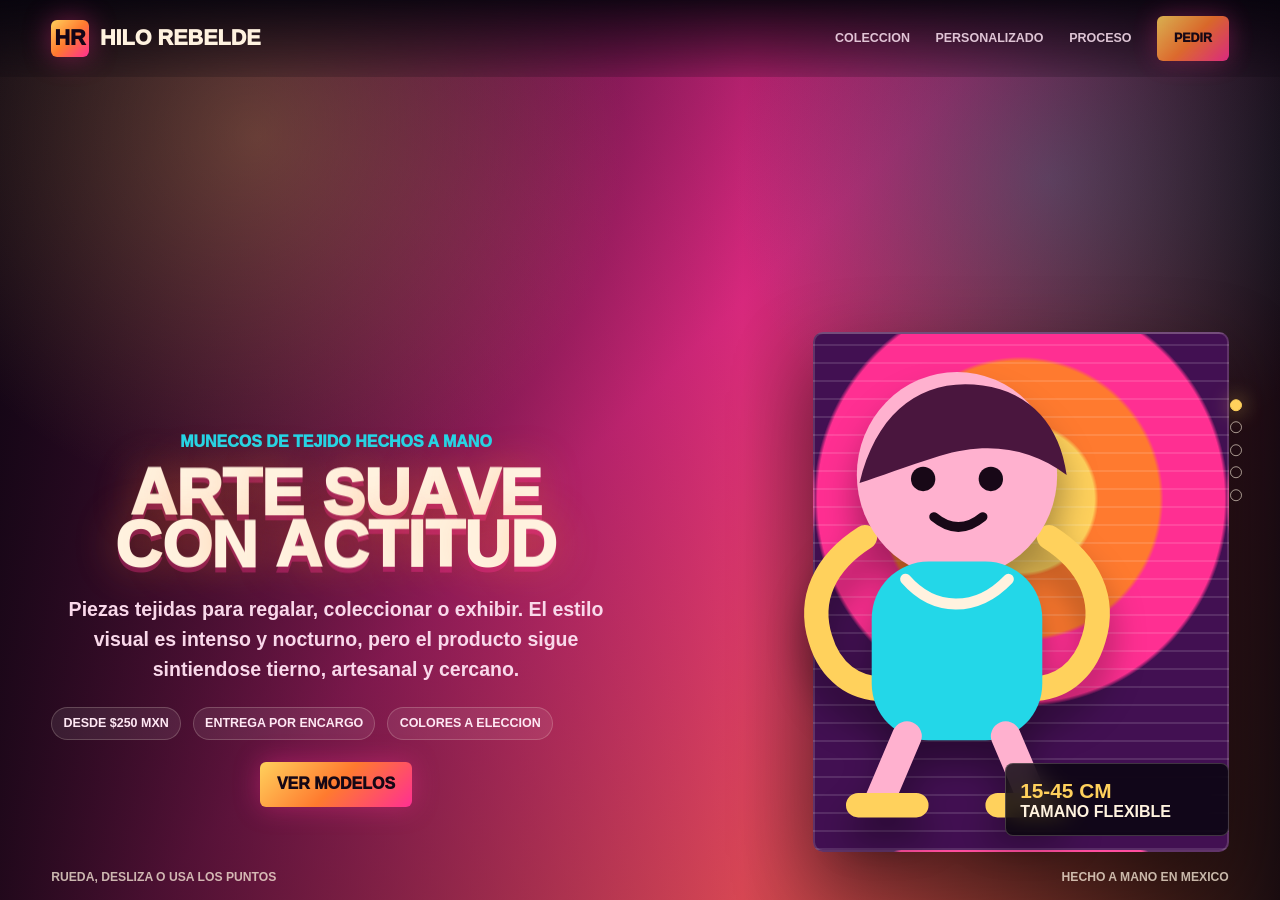
==== commit f3a8b83b: "modificacion de pagina" ====
--- a/index.html
+++ b/index.html
@@ -174,12 +174,41 @@
       const innerWrappers = gsap.utils.toArray(".inner");
       const dots = gsap.utils.toArray(".progress button");
       const splitHeadings = headings.map(function (heading) {
-        return new SplitText(heading, { type: "chars,words,lines", linesClass: "clip-text" });
+        return new SplitText(heading, {
+          type: "chars,words,lines",
+          charsClass: "char",
+          linesClass: "clip-text"
+        });
+      });
+      const headingChars = splitHeadings.flatMap(function (splitHeading) {
+        return splitHeading.chars;
       });
 
       let currentIndex = -1;
       let animating = false;
       const wrap = gsap.utils.wrap(0, sections.length);
+      const main = document.querySelector("main");
+      const headingRotationX = gsap.quickTo(headings, "rotationX", { duration: 0.65, ease: "power3" });
+      const headingRotationY = gsap.quickTo(headings, "rotationY", { duration: 0.65, ease: "power3" });
+      const headingCharsX = gsap.quickTo(headingChars, "x", { duration: 0.65, ease: "power3" });
+      const headingCharsY = gsap.quickTo(headingChars, "y", { duration: 0.65, ease: "power3" });
+
+      function moveHeadingsWithPointer(event) {
+        const xRatio = event.clientX / window.innerWidth;
+        const yRatio = event.clientY / window.innerHeight;
+
+        headingRotationX(gsap.utils.interpolate(15, -15, yRatio));
+        headingRotationY(gsap.utils.interpolate(-15, 15, xRatio));
+        headingCharsX(gsap.utils.interpolate(-24, 24, xRatio));
+        headingCharsY(gsap.utils.interpolate(-24, 24, yRatio));
+      }
+
+      function resetHeadingPosition() {
+        headingRotationX(0);
+        headingRotationY(0);
+        headingCharsX(0);
+        headingCharsY(0);
+      }
 
       gsap.set(outerWrappers, { yPercent: 100 });
       gsap.set(innerWrappers, { yPercent: -100 });
@@ -266,6 +295,9 @@
         if (event.key === "ArrowUp" || event.key === "PageUp") gotoSection(currentIndex - 1, -1);
       });
 
+      main.addEventListener("pointermove", moveHeadingsWithPointer);
+      main.addEventListener("pointerleave", resetHeadingPosition);
+
       const initialHashIndex = Array.from(sections).findIndex(function (section) {
         return "#" + section.id === window.location.hash;
       });
--- a/css/style.css
+++ b/css/style.css
@@ -36,6 +36,7 @@
       min-height: 100vh;
       background: #07040d;
       isolation: isolate;
+      perspective: 650px;
     }
 
     .site-shell::before {
@@ -173,6 +174,9 @@
     .copy {
       max-width: 58rem;
       padding-bottom: clamp(1rem, 5vh, 4rem);
+      /* border: #23d7e8 1px solid; */
+      text-align: center;
+      justify-items: center;
     }
 
     .eyebrow {
@@ -185,16 +189,25 @@
 
     .section-heading {
       max-width: 60rem;
-      font-size: clamp(3.2rem, 10vw, 10rem);
+      font-size: clamp(3.2rem, 5vw, 10rem);
       line-height: .82;
       letter-spacing: 0;
       text-transform: uppercase;
       font-weight: 1000;
       text-shadow: 0 .08em 0 rgba(255, 47, 146, .34), 0 0 42px rgba(255, 122, 47, .46);
+      transform-origin: center center;
+      transform-style: preserve-3d;
+      will-change: transform;
     }
 
     .clip-text {
-      overflow: hidden;
+      overflow: visible;
+      justify-self: center;
+    }
+
+    .section-heading .char {
+      display: inline-block;
+      will-change: transform;
     }
 
     .copy p {
@@ -398,4 +411,4 @@
       .meta span {
         font-size: .7rem;
       }
-    }+    }
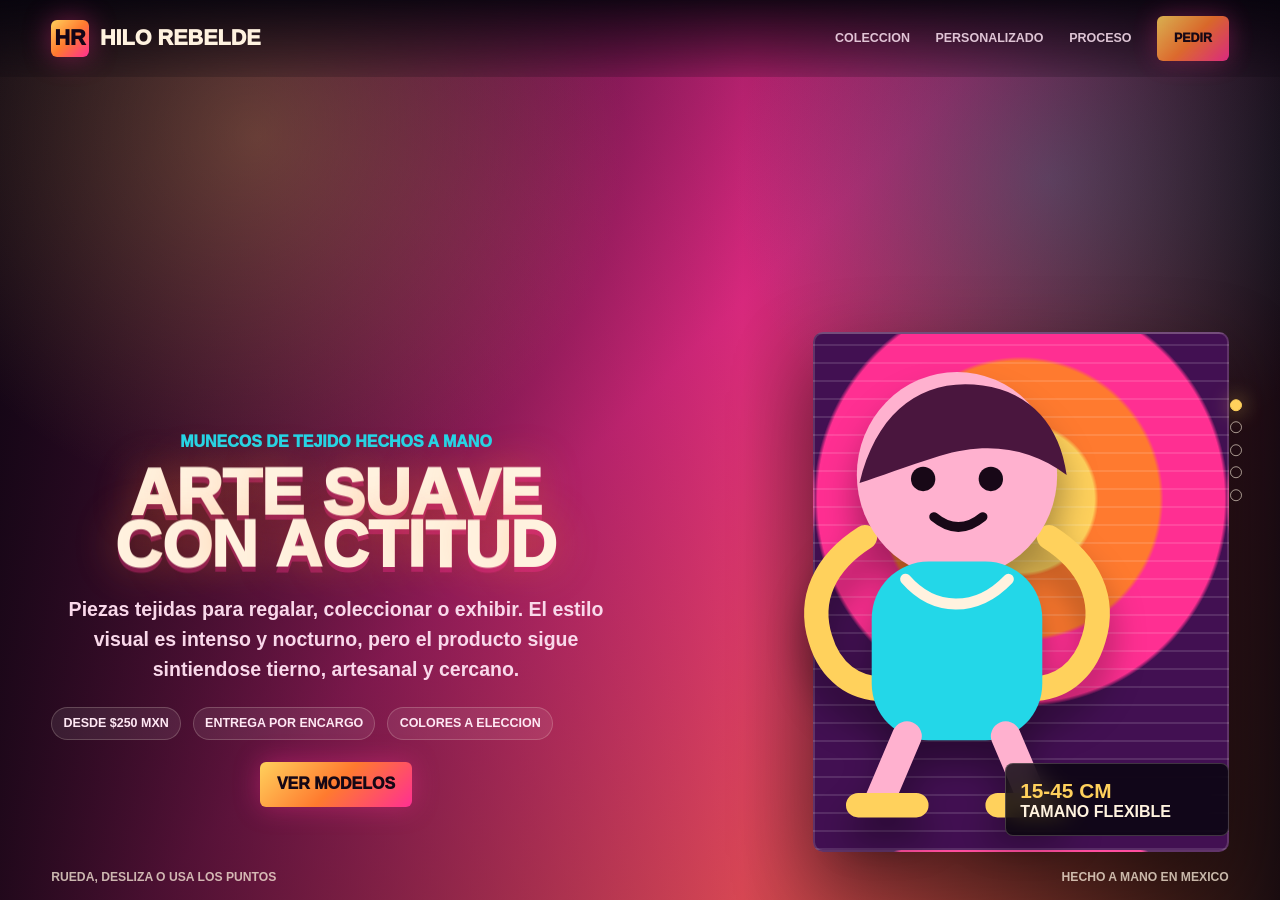
==== commit 7ede9063: "Allow page zoom gestures" ====
--- a/index.html
+++ b/index.html
@@ -278,7 +278,7 @@
         onDown: function () { if (!animating) gotoSection(currentIndex - 1, -1); },
         onUp: function () { if (!animating) gotoSection(currentIndex + 1, 1); },
         tolerance: 10,
-        preventDefault: true
+        preventDefault: false
       });
 
       document.querySelectorAll("[data-go]").forEach(function (control) {
--- a/css/style.css
+++ b/css/style.css
@@ -37,6 +37,7 @@
       background: #07040d;
       isolation: isolate;
       perspective: 650px;
+      touch-action: pan-x pan-y pinch-zoom;
     }
 
     .site-shell::before {
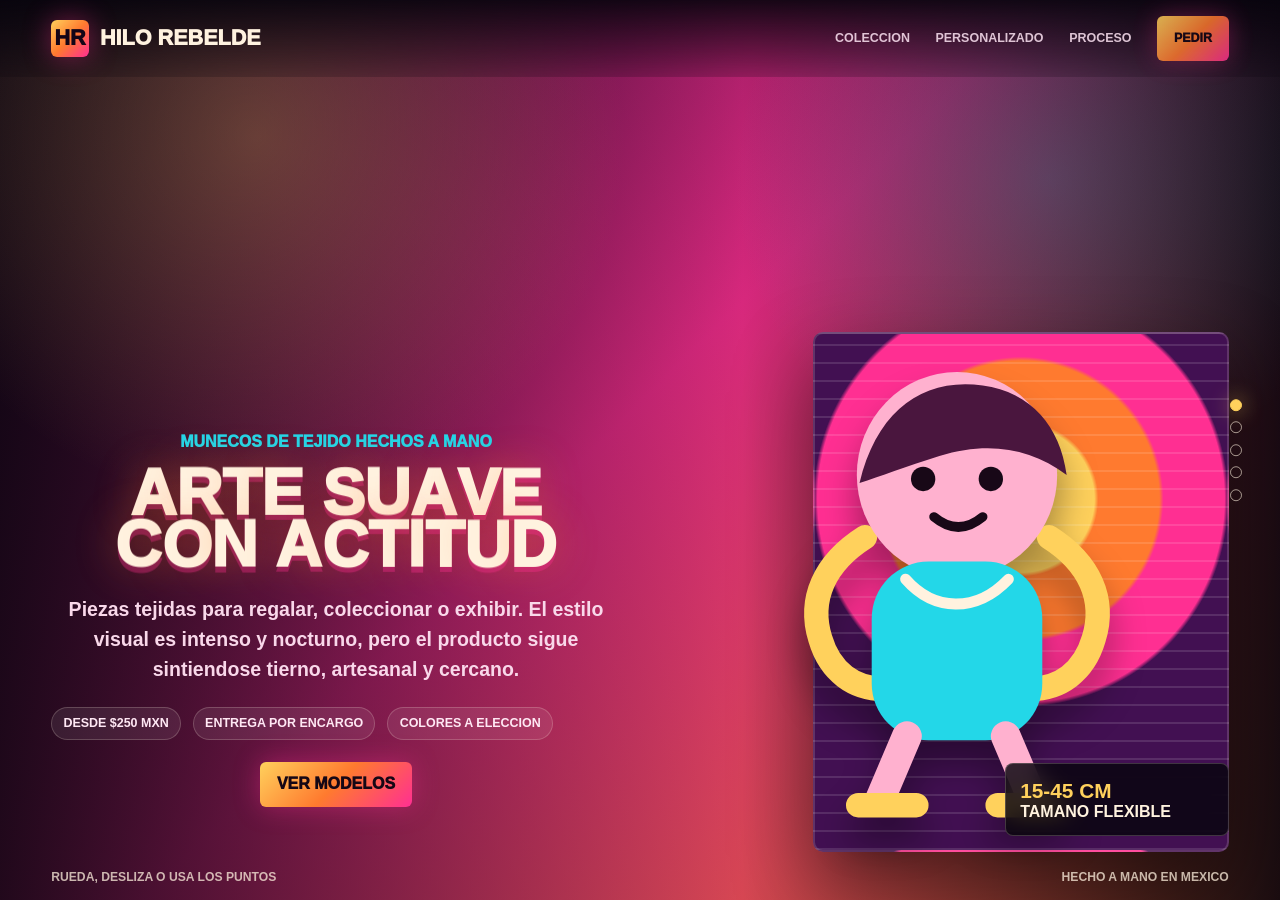
==== commit 41793785: "Allow ctrl wheel zoom" ====
--- a/index.html
+++ b/index.html
@@ -272,13 +272,36 @@
         history.replaceState(null, "", "#" + sections[nextIndex].id);
       }
 
-      Observer.create({
+      const sectionObserver = Observer.create({
         type: "wheel,touch,pointer",
         wheelSpeed: -1,
         onDown: function () { if (!animating) gotoSection(currentIndex - 1, -1); },
         onUp: function () { if (!animating) gotoSection(currentIndex + 1, 1); },
         tolerance: 10,
-        preventDefault: false
+        preventDefault: true
+      });
+
+      document.addEventListener("keydown", function (event) {
+        if (event.key === "Control") sectionObserver.disable();
+      });
+
+      document.addEventListener("keyup", function (event) {
+        if (event.key === "Control") sectionObserver.enable();
+      });
+
+      let zoomWheelTimer;
+      main.addEventListener("wheel", function (event) {
+        if (!event.ctrlKey) return;
+
+        sectionObserver.disable();
+        window.clearTimeout(zoomWheelTimer);
+        zoomWheelTimer = window.setTimeout(function () {
+          sectionObserver.enable();
+        }, 250);
+      }, { capture: true, passive: true });
+
+      window.addEventListener("blur", function () {
+        sectionObserver.enable();
       });
 
       document.querySelectorAll("[data-go]").forEach(function (control) {
--- a/css/style.css
+++ b/css/style.css
@@ -37,7 +37,6 @@
       background: #07040d;
       isolation: isolate;
       perspective: 650px;
-      touch-action: pan-x pan-y pinch-zoom;
     }
 
     .site-shell::before {
